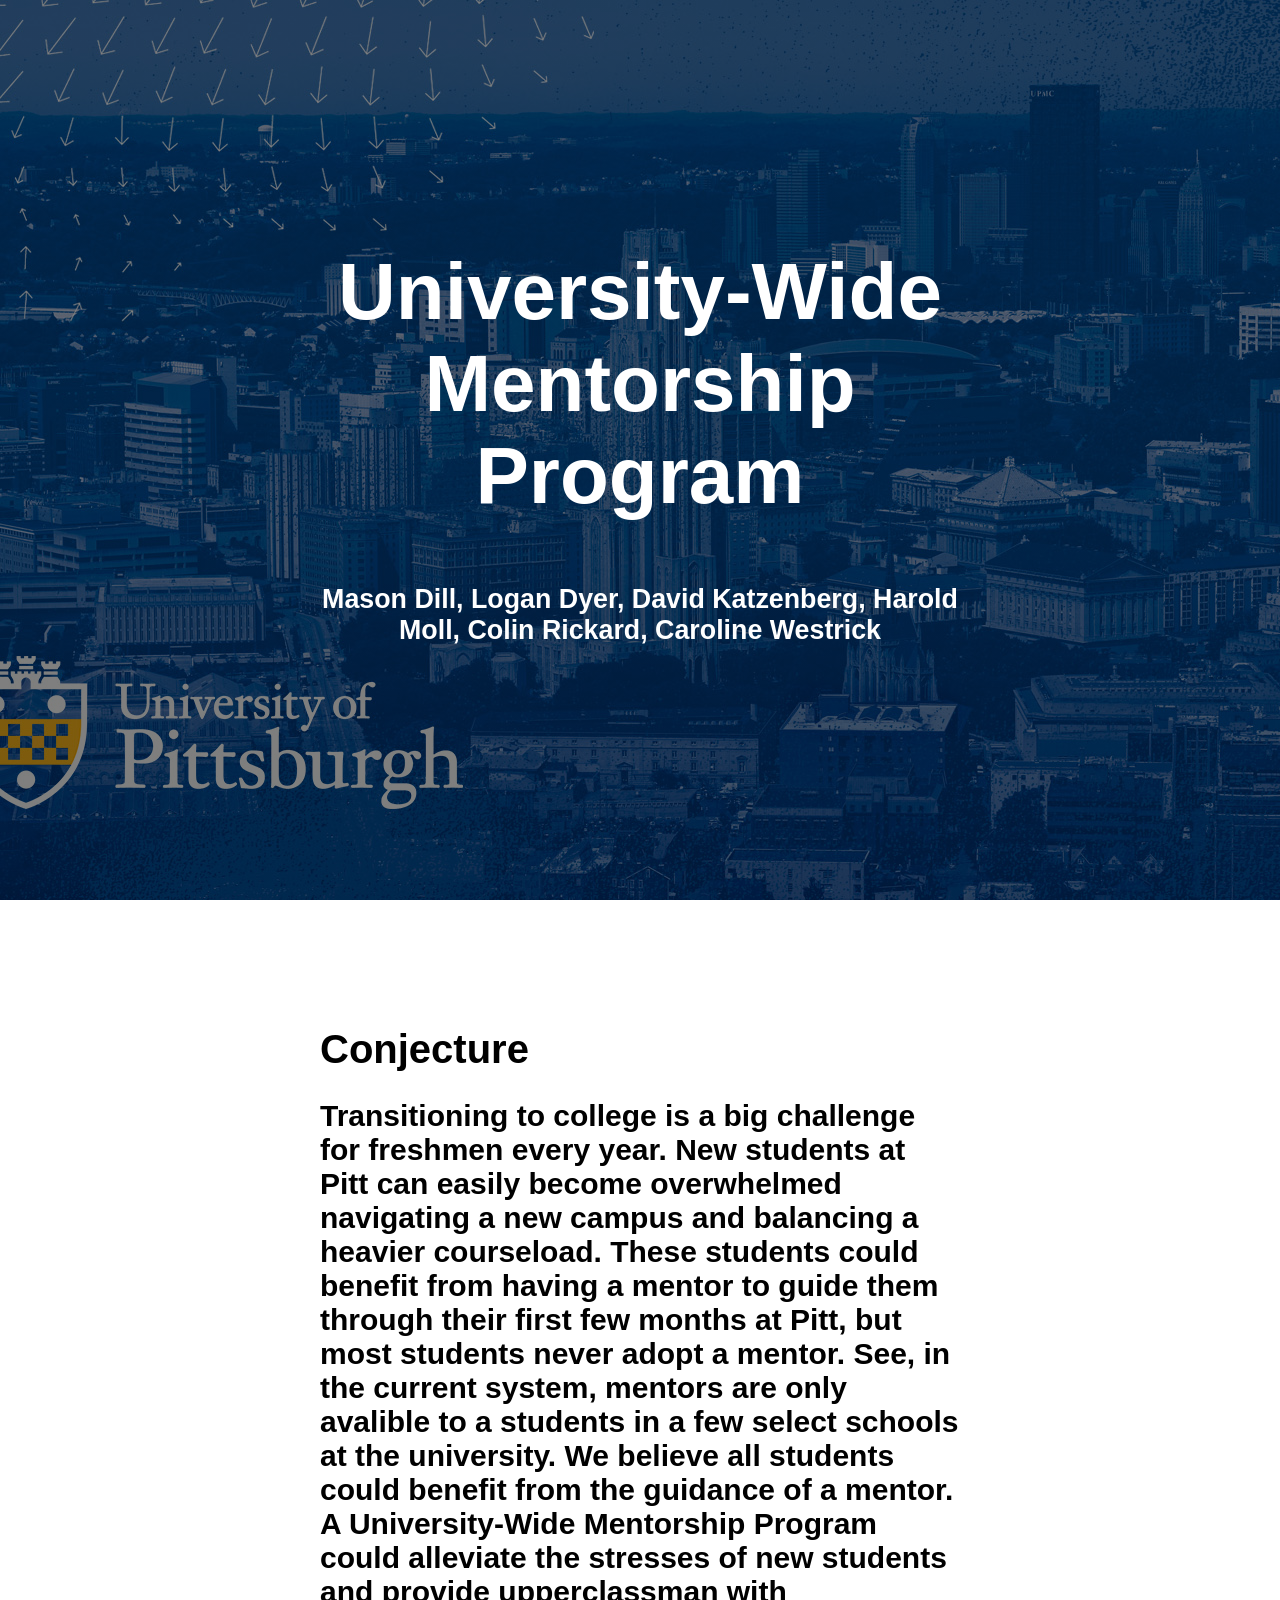
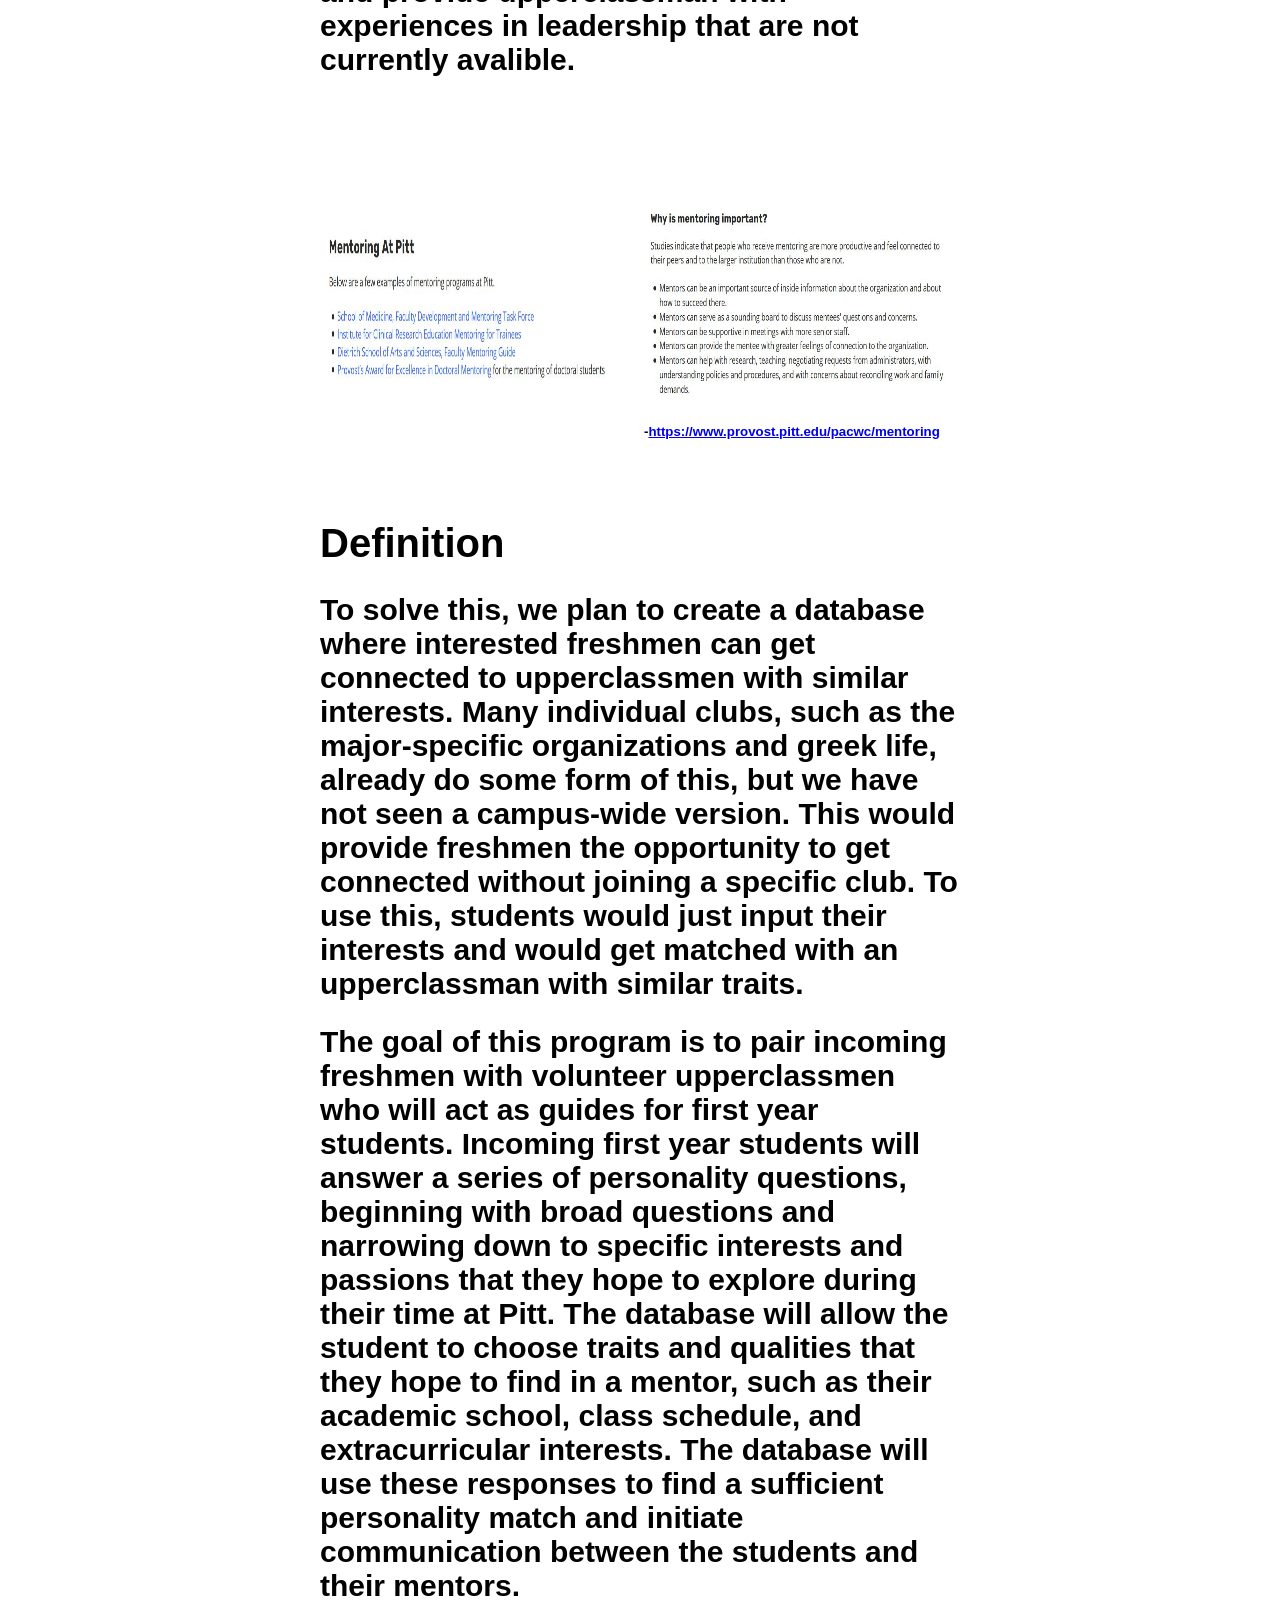
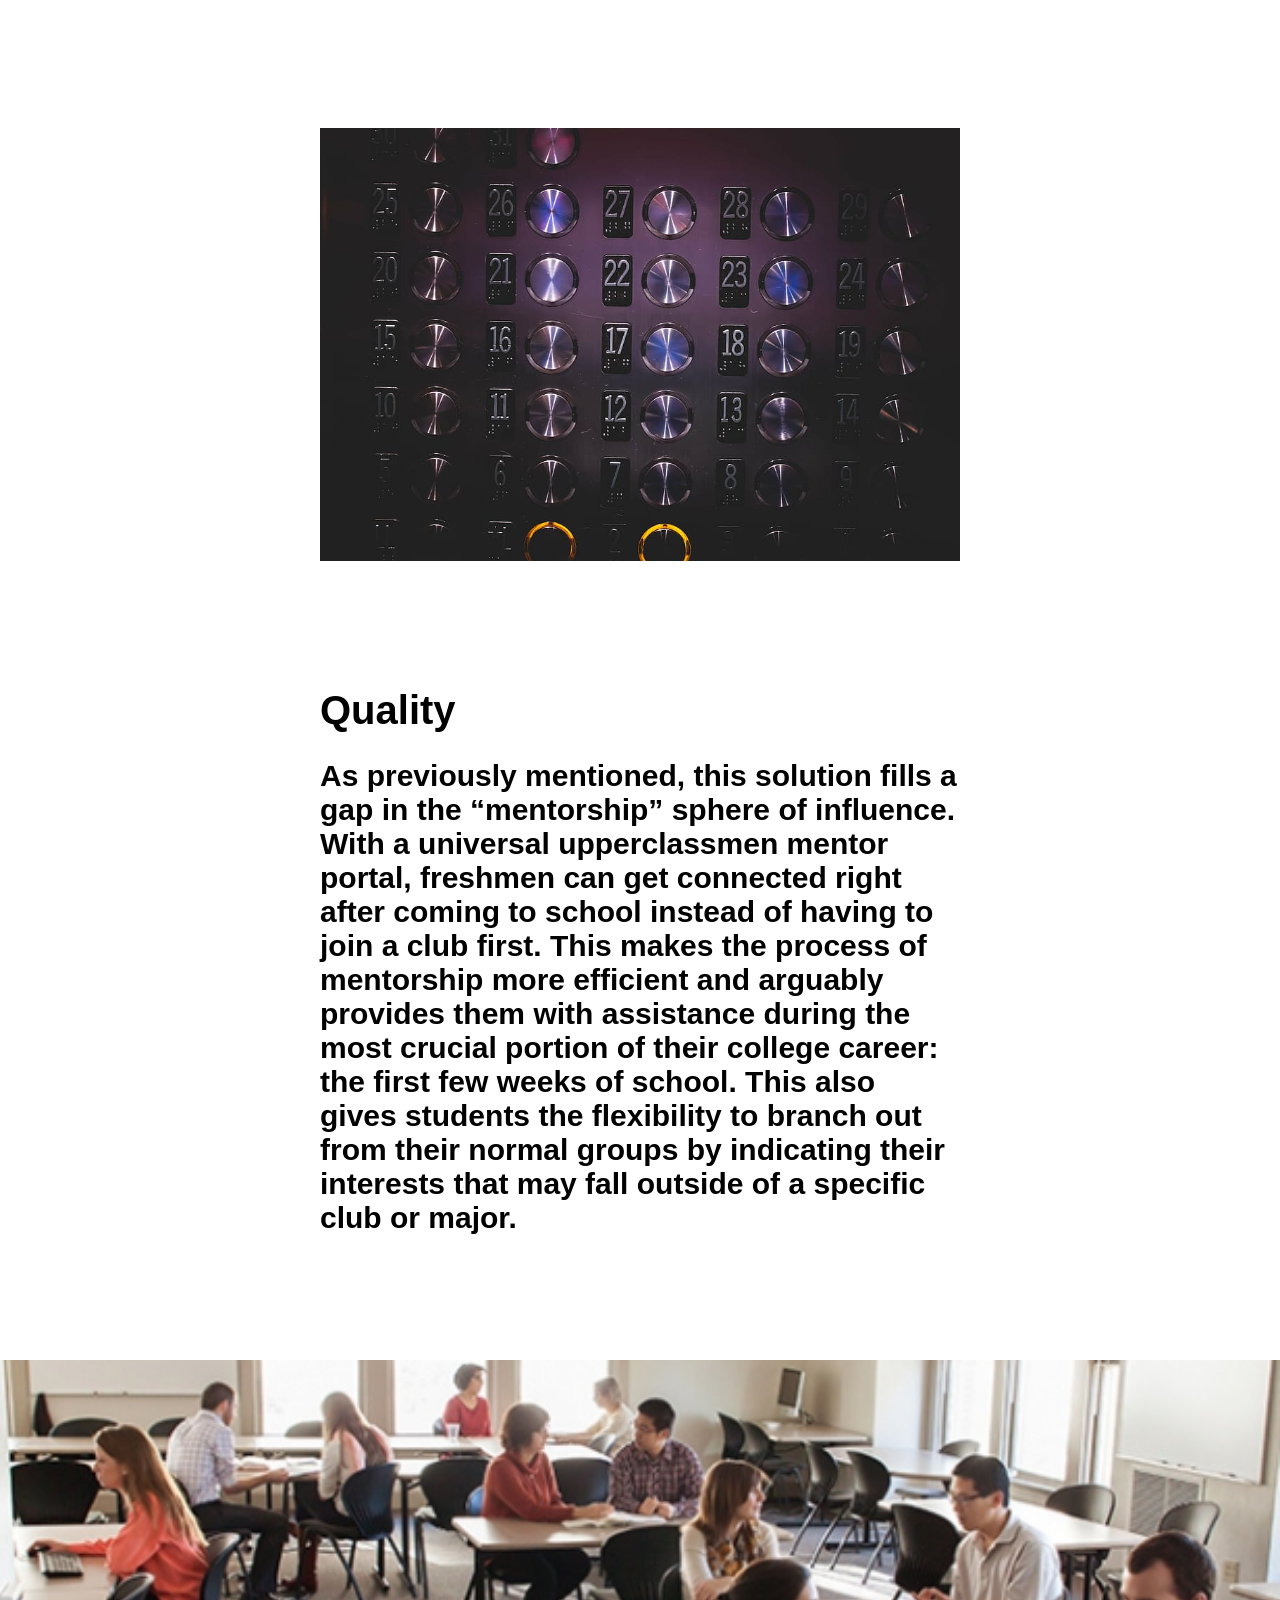
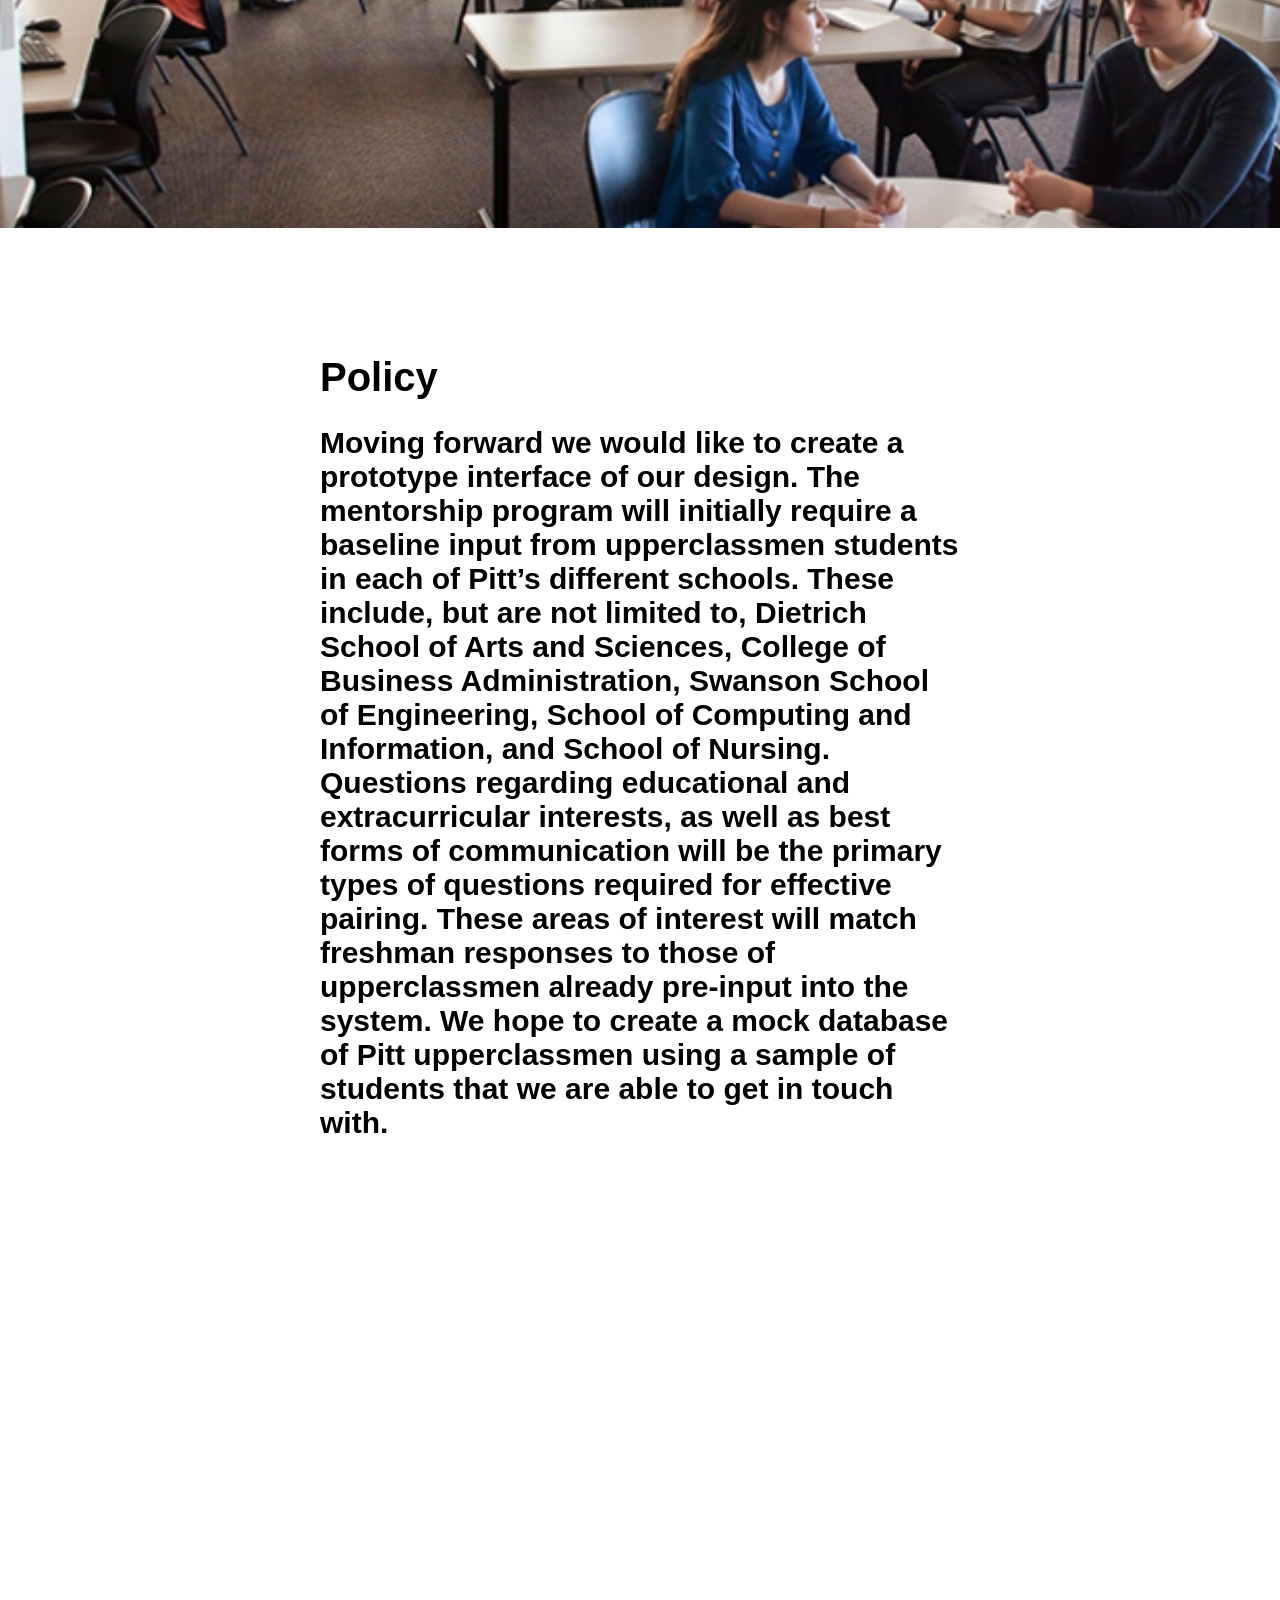
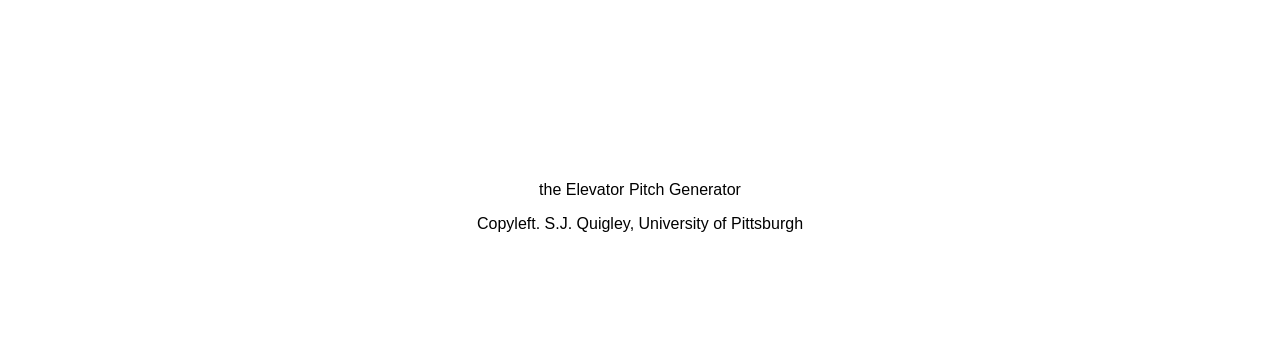
==== index.html @ 345ff59c "Update index.html" ====
<!DOCTYPE html>
<html lang="en">
<head>
    
<!--Hello digital composer! Welcome to my Elevator Pitch Generator web design tool, powered by Stasis Theory. I'm glad you found it--we're going to adapt a 2,000 year old formula to help you pitch an idea, explaining who you are and what you want, why it's important, and what it will do for your audience. I use this document in my Technical Communications classes at the University of Pittsburgh to teach my students a little bit about rhetoric, and a little bit about computer science. Just follow along and with comments like this, and you will make a really cool web documemt that helps pitch your idea and learn a little bit about coding. 

You could make web presentations the easy way by creating a pdf's or powerpoint, or you could do a little more work to better understand these digital tools that you use everyday to (re)present yourself and connect with others in virtual spaces. And this last bit is an important point! If we really want to be makers, if we really want to be creative, then we need to understand our tools and how they work. 

In this file, you will work through the four questions of stasis: conjecture, definition, quality, and policy. This method is tried and true, 100% guaranteed to help you say something meaningful about almost anything. While the Greeks originally used it to help them explore questions and issues, and to try to figure out where others might disagree on those issues, the design can easily be adapted to other ends like this one. You should even commit this exercise of stasis to memory. That way, if you are ever stuck on an elevator with someone important...you'll be ready to have something to say. That was indeed the problem for Archimedes, the engineer who built the first elevator in 236BC and afterwards found himself riding in his elevator with all kinds of powerful people, ascending and descending with nothing to say. And for almost two hundred years, the the problem continued to plague the Greeks until the rhetorician Hermagoras solved this communication problem by developing the questions of stasis. Some say it was actually Aristotle, some hundred years pre-elevator, who first theorized the questions of stasis. And much later in the Roman period, Cicero, Quintillian, and Hermogenes added their own iterations.   

I like to think about stasis theory in terms of space. Some say the goal of this exercise is stasis, or agreement with the other, but I would argue that the goal of stasis is actually movement. Yes, when we come to stasis, we stop. But we stop only long enough in time/space to assess how we got where we are and what happened before moving forward. I argue that we actually use stasis theory to ready ourselves and others to move with changed velocity (in a new direction and perhaps at a different speed.) 
    
To get started with the Elevator Pitch Generator, you will need to fork my repository from GitHub if you haven't already. If you want to easily publish it on GitHub, I'll give you more information at the end of this document. But for right now, fork, and then download the website to a zip file. Go ahead and put these files in a secure place (folder) where you will be able to find them and organize your other assests like images and pdf's, etcetera. You will also need a text editor like "brackets.io" or "notepad-plus-plus.org." Open the style.css and index.html documents in the text editor and we can get started building our stasis theory web document.
    
If you are working in groups on GitHub, one group member will need to fork the website in GitHub and then each group members should fork from this new repository.

BTW. You can leave these faded comments be, or delete them. They are but road signs, absent from the larger design-->

<!--Go ahead and change the title of this HTML document from "Elevator Pitch Generator" to whatever you want. This other stuff below the title does important work to help tell different browsers what this page should look like on different screens like cell phones or desktops-->  

<title>University Wide Mentorship Program</title>
<meta charset="UTF-8">
<meta name="viewport" content="width=device-width, initial-scale=1">
<link rel="stylesheet" type="text/css" href="style.css">
</head>


    
<body>
       
<!--Replace the project title and provide a flashy subtitle. Developers refer to this division as a "Hero Block." You don't need to do anything in this html. code, but you'll need to change the background image on the style.css page. First replace the el1.jpg with a .jpg or .png in the project folder (hint: simplify the name). Then use your text editor to open your style.css sheet, find the hero image, and replace el1.jpg with the name of your new image-->

<div class="hero-image">
  <div class="hero-text">
      <h1>University-Wide Mentorship Program</h1>
      <h6>Mason Dill, Logan Dyer, David Katzenberg, Harold Moll, Colin Rickard, Caroline Westrick</h6>
  </div>
</div>

<!--in this next section you need to answer the first question of stasis, that of conjecture. What is the problem? Can it be solved?--> 

    
<div class="par-centertext">
  <h1>Conjecture</h1>
    <h2>Transitioning to college is a big challenge for freshmen every year. New students at Pitt can easily become overwhelmed navigating a new campus and balancing a heavier courseload. These students could benefit from having a mentor to guide them through their first few months at Pitt, but most students never adopt a mentor. See, in the current system, mentors are only avalible to a students in a few select schools at the university. We believe all students could benefit from the guidance of a mentor. A University-Wide Mentorship Program could alleviate the stresses of new students and provide upperclassman with experiences in leadership that are not currently avalible.</h2>
    </div>
    
<!--Add more photos to your project folder for a photo grid, making sure the files end in .jpg or .png and replace/add to the names on the grid below on this html file. You can add more images if you wish, or subtract...see what happens--you have to be playful to find out how things work.-->
    <div class="row"> 
  <div class="column">
    <img src="grid1.jpg" alt= "descibe image here for accessibility issues"style="width:100%;height:100%;">
    </div>
<div class="column">
    <img src="grid2.JPG" alt= "descibe image here for accessibility issues"style="width:100%;height:100%;">
    <h5>-<a href="https://www.provost.pitt.edu/pacwc/mentoring">https://www.provost.pitt.edu/pacwc/mentoring</a></h5>
  </div>
        </div>
        
<!--You can't break this thing! Right? Control Z. Comtrol Z. Control Z...-->

<div class="par-centertext">
  <h1>Definition</h1>

    <h2>To solve this, we plan to create a database where interested freshmen can get connected to upperclassmen with similar interests. Many individual clubs, such as the major-specific organizations and greek life, already do some form of this, but we have not seen a campus-wide version. This would provide freshmen the opportunity to get connected without joining a specific club. To use this, students would just input their interests and would get matched with an upperclassman with similar traits.</h2>

	<h2>The goal of this program is to pair incoming freshmen with volunteer upperclassmen who will act as guides for first year students. Incoming first year students will answer a series of personality questions, beginning with broad questions and narrowing down to specific interests and passions that they hope to explore during their time at Pitt. The database will allow the student to choose traits and qualities that they hope to find in a mentor, such as their academic school, class schedule, and extracurricular interests. The database will use these responses to find a sufficient personality match and initiate communication between the students and their mentors. </h2>
</div>
    
    <div>
    <!--Replace the image here. You can also control image width and height %.-->
 <img src="el2.jpg" alt="descibe image here for accessibility issues" class="center-small-image" style="width:50%;height:50%;">
    </div>
    
    

<div class="par-centertext">
  <h1>Quality</h1>
     <h2>As previously mentioned, this solution fills a gap in the “mentorship” sphere of influence. With a universal upperclassmen mentor portal, freshmen can get connected right after coming to school instead of having to join a club first. This makes the process of mentorship more efficient and arguably provides them with assistance during the most crucial portion of their college career: the first few weeks of school. This also gives students the flexibility to branch out from their normal groups by indicating their interests that may fall outside of a specific club or major.
</h2>
    </div>
   
    
    <div>
 <img src="PeerTutoring.jpg" alt="descibe image here for accessibility issues" class="center-large-image" alt="my feet in water" style="width:100%;height:100%;">
    </div>
    
<div class="par-centertext">
  <h1>Policy</h1>
    
    <h2>Moving forward we would like to create a prototype interface of our design. The mentorship program will initially require a baseline input from upperclassmen students in each of Pitt’s different schools. These include, but are not limited to, Dietrich School of Arts and Sciences, College of Business Administration, Swanson School of Engineering, School of Computing and Information, and School of Nursing. Questions regarding educational and extracurricular interests, as well as best forms of communication will be the primary types of questions required for effective pairing. These areas of interest will match freshman responses to those of upperclassmen already pre-input into the system. We hope to create a mock database of Pitt upperclassmen using a sample of students that we are able to get in touch with.
</h2>
    </div>
  
    
    
    <div class="parallax-1"></div>
    
    
    
<div class="centertext">
    
<p>the Elevator Pitch Generator</p>
    
    <p>Copyleft. S.J. Quigley, University of Pittsburgh</p>
    
   </div>

<br>
<br>
    
    
<br>
<br>
    
    
<br>
<br>
    
    
  </body>
     </html>

<!--For more on using stasis theory in to assess problem and issues, see: https://owl.purdue.edu/owl/general_writing/the_writing_process/stasis_theory/index.html-->

<!--Copyleft. S.J. Quigley, University of Pittsburgh-->

<!--Looking to add componets. You have come to the right place. See below.>

***Add an image. 
To add an image, all you need to do is add the HTML, the CSS style has aleady been set. Just drop the following code between other <div></div> elements...and you will need to replace the stinky feet.jpg. 

***Small image: 

<div>
<img src="feet.jpg" alt="Paris" class="center-small-image" alt="my feet in water" style="width:50%;height:50%;">
</div>

***Large image:   

<div>
<img src="feet.jpg" alt="Paris" class="center-large-image" alt="my feet in water" style="width:100%;height:100%;">
</div>

***Add a photo grid:

    <div class="row"> 
  <div class="column">
    <img src="pgrid1.jpg" alt= decribe the image HERE for accessibility purposes>
    <img src="pgrid2.jpg" alt= decribe the image HERE for accessibility purposes>
        </div>
<div class="column">
    <img src="pgrid3.jpg" alt= decribe the image HERE for accessibility purposes>
    <img src="pgrid4.jpg" alt= decribe the image HERE for accessibility purposes>
        </div>
<div class="column">    
    <img src="pgrid5.jpg" alt= decribe the image HERE for accessibility purposes>
    <img src="pgrid6.jpg" alt= decribe the image HERE for accessibility purposes >
    
  </div>
        </div>

-->
<!--Looking to publish this online? Here is what you need to do.

Go back to your forked repository in GitHub. If you don't have a repositiry, create a new one. Click upload, and select/drag and drop all of you files...all of them, index.html. style.html, readme, and your images. Click commit. This will replace/add all essential files to make your Elevator Pitch. If you want to delete any of my images, be my guest. Great, now your Elevator Pitch is where it needs to be. Now go to settings and click it, scroll down to "GitHub Pages." Here you will change "source" from "none" to "master branch." This will publish your Electrate Fuego onbline. Refresh the page, scroll back down to "GitHub Pages, and copy your webpage link. It's time to make your pitch!-->
---- style.css ----
body, html {
  height: 100%;
  margin: 0;
  font-family: Arial, Helvetica, sans-serif;
}

.hero-image {
  /* This is your opening image. You will need to change el1.jpg to something of your choice*/
  
background-image: linear-gradient(rgba(0, 0, 0, 0.5), rgba(0, 0, 0, 0.5)), url("Pitt_logo_.jpg");
  height: 100%;
  background-attachment: fixed;
  background-position: center;
  background-repeat: no-repeat;
  background-size: cover;
  position: relative;      
}

/* Place text in the middle of the image */

.hero-text {
  text-align: center;
  position: absolute;
  top: 50%;
  left: 50%;
  transform: translate(-50%, -50%);
  color: white;
  font-size: 250%;
}

/* This is what controls that cool parallax scrolling effect. Change the image "el4.jpg" below to your image.*/
/*You can always add more parlax assets on your web document, just follow the directions at the bottom of the index.html.*/
.parallax-1 { 
  background-image: url("victory_lights.jpg");

  /* Set a specific height */
  height: 500px; 

  /* control the parallax scrolling effect */
  background-attachment: fixed;
  background-position: center;
  background-repeat: no-repeat;
  background-size: cover;
}


/* This section of css. helps organize images to position and center the image to scale nicely on all screens */

.center-small-image {
  display: block;
  margin-left: auto;
  margin-right: auto;
  width: 50%;
}
    
.center-large-image {
  display: block;
  margin-left: auto;
  margin-right: auto;
  width: 100%;
}


/*this css. element centers elements*/

.centertext {
  text-align: center;
    
}

/* This css. section controls the paragraph chunks*/

.par-centertext {
  margin: auto;
  width: 50%;
  padding: 100px;
    font-size: 125%; 

}


/*The following .css is responsible for your photo grid .row, .column, .column img and @ media all work together to create your responsive image displays. Change the images on index.html. Remember, the images need to be in your project file folder */

.row {
  display: flex;
  flex-wrap: wrap;
  padding: 0 4px;
  justify-content: center;
}

/* Create 3 equal columns that sit next to each other */
.column {
  flex: 25%;
  max-width: 25%;
  padding: 0 4px;
}

.column img {
  margin-top: 8px;
  vertical-align: middle;
  width: 100%;
}

/* Responsive layout - makes a one column-layout instead of two or three columns */
@media screen and (max-width: 800px) {
  .column {
    flex: 50%;
    max-width: 50%;
}
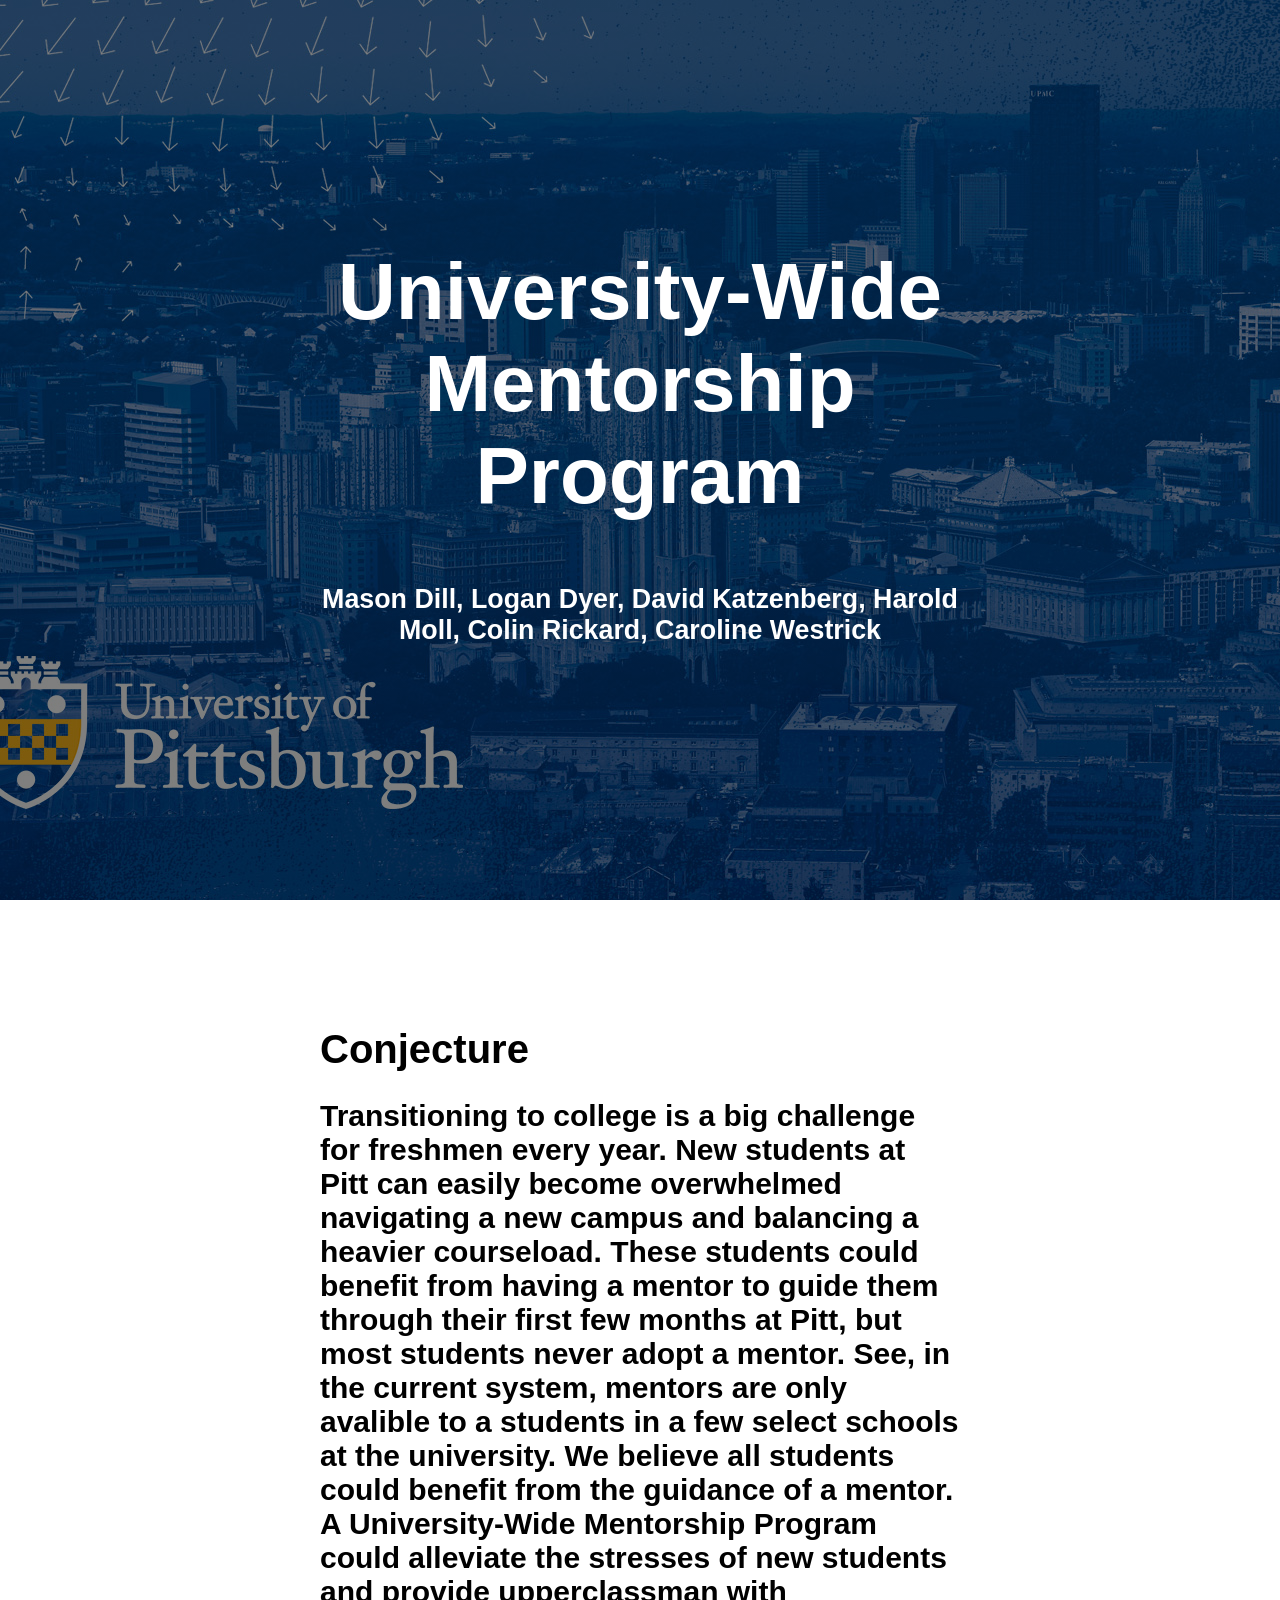
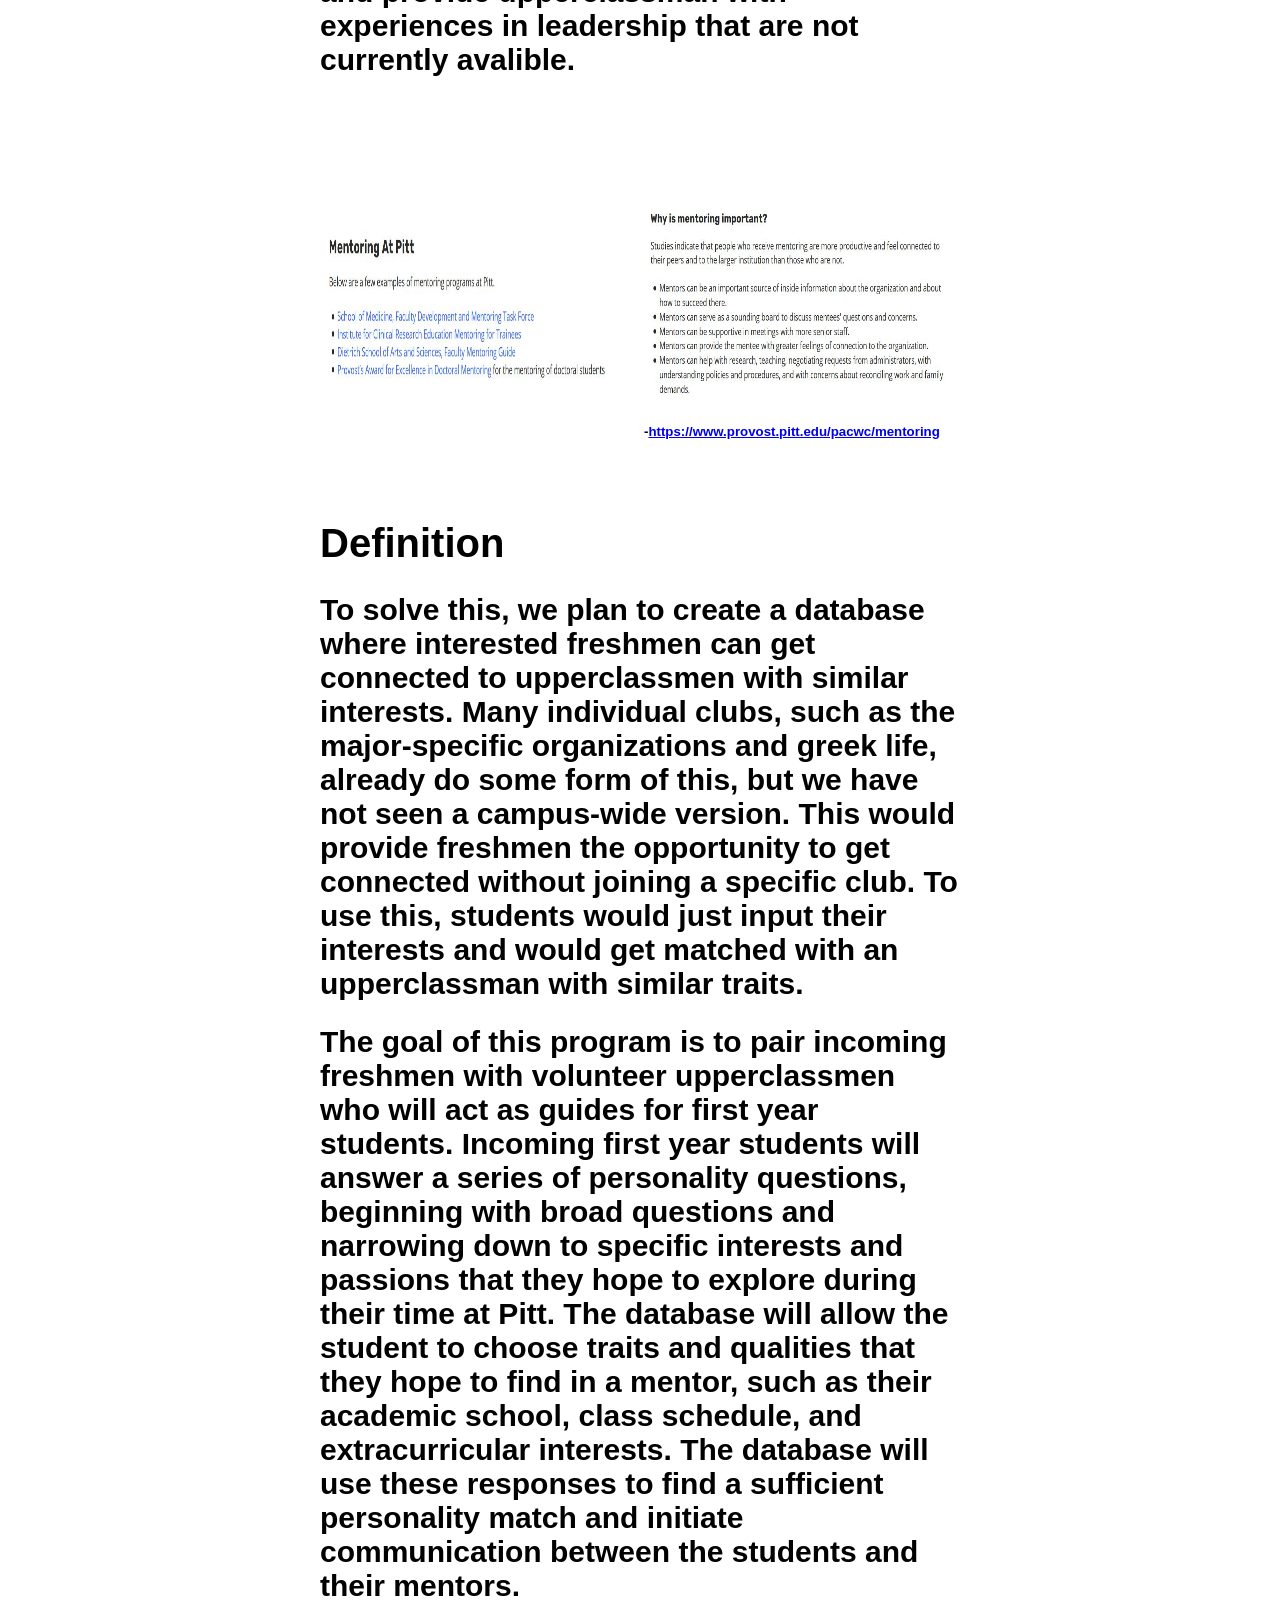
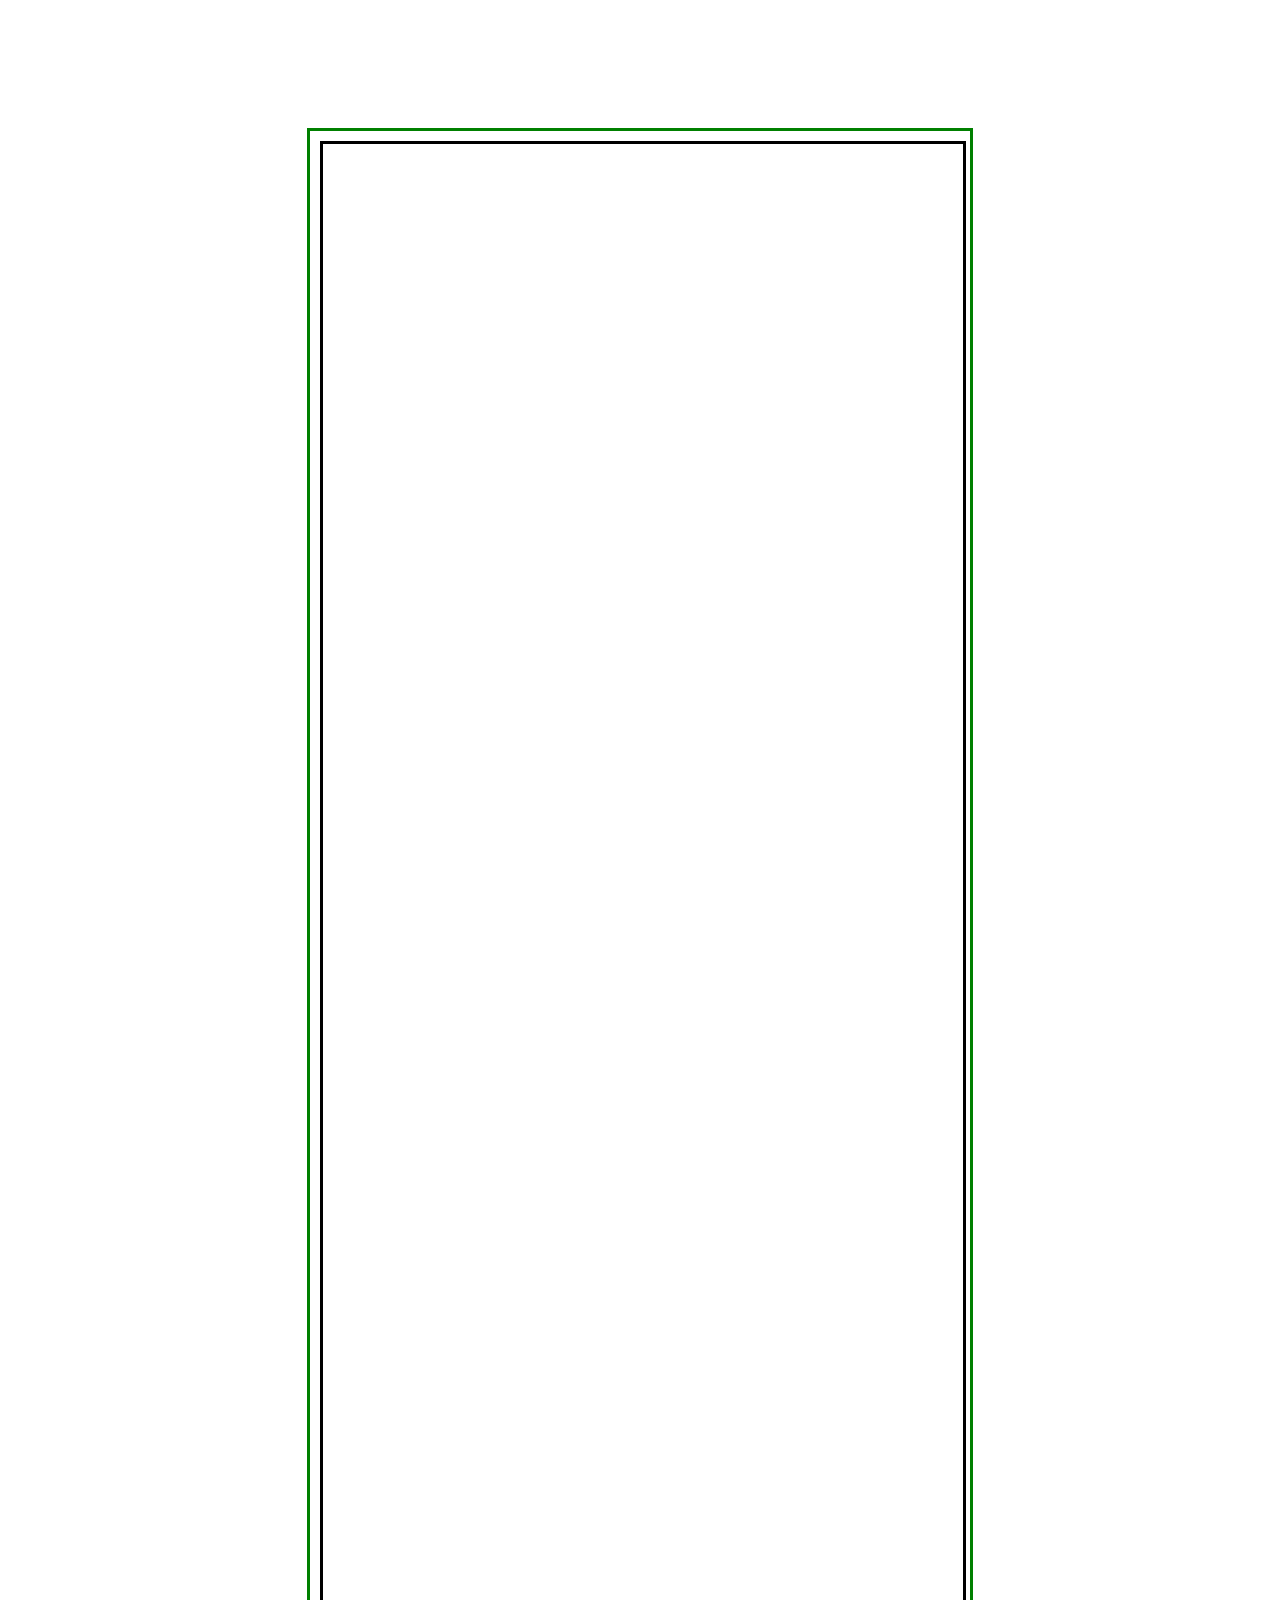
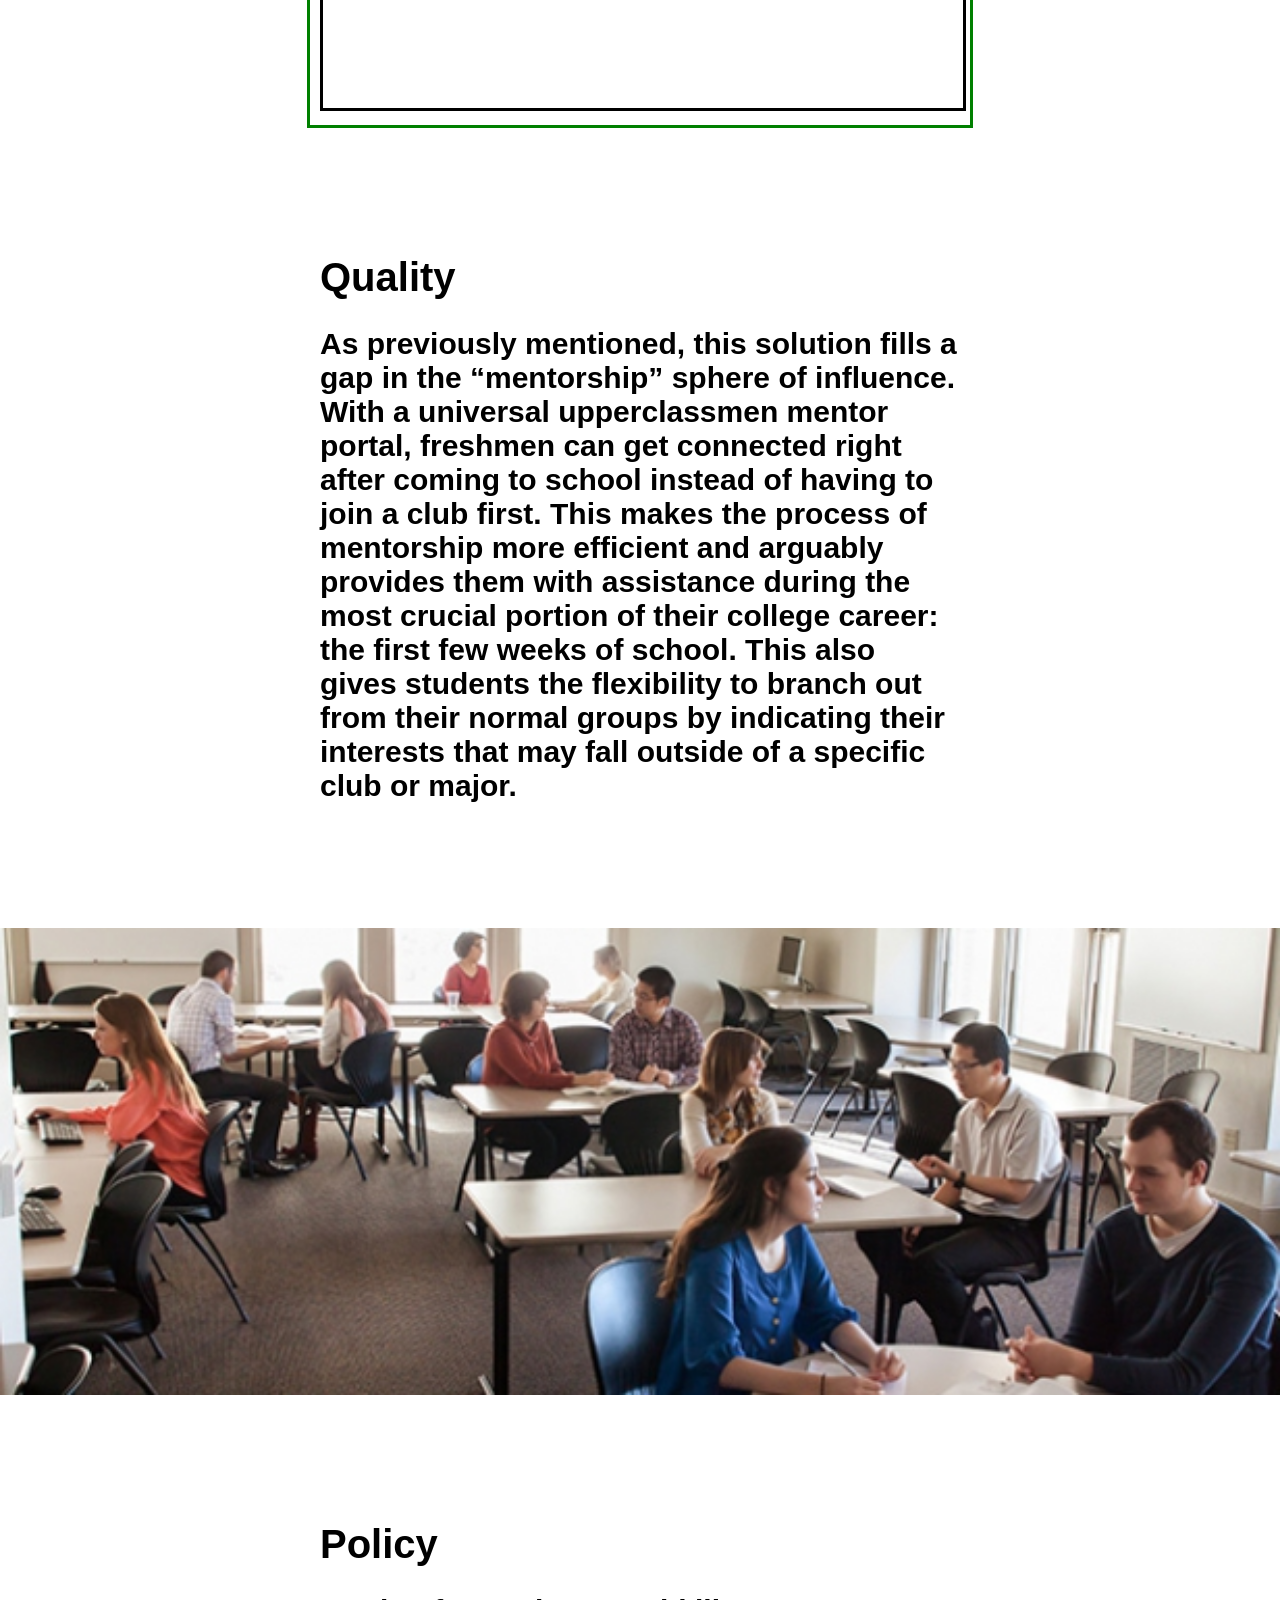
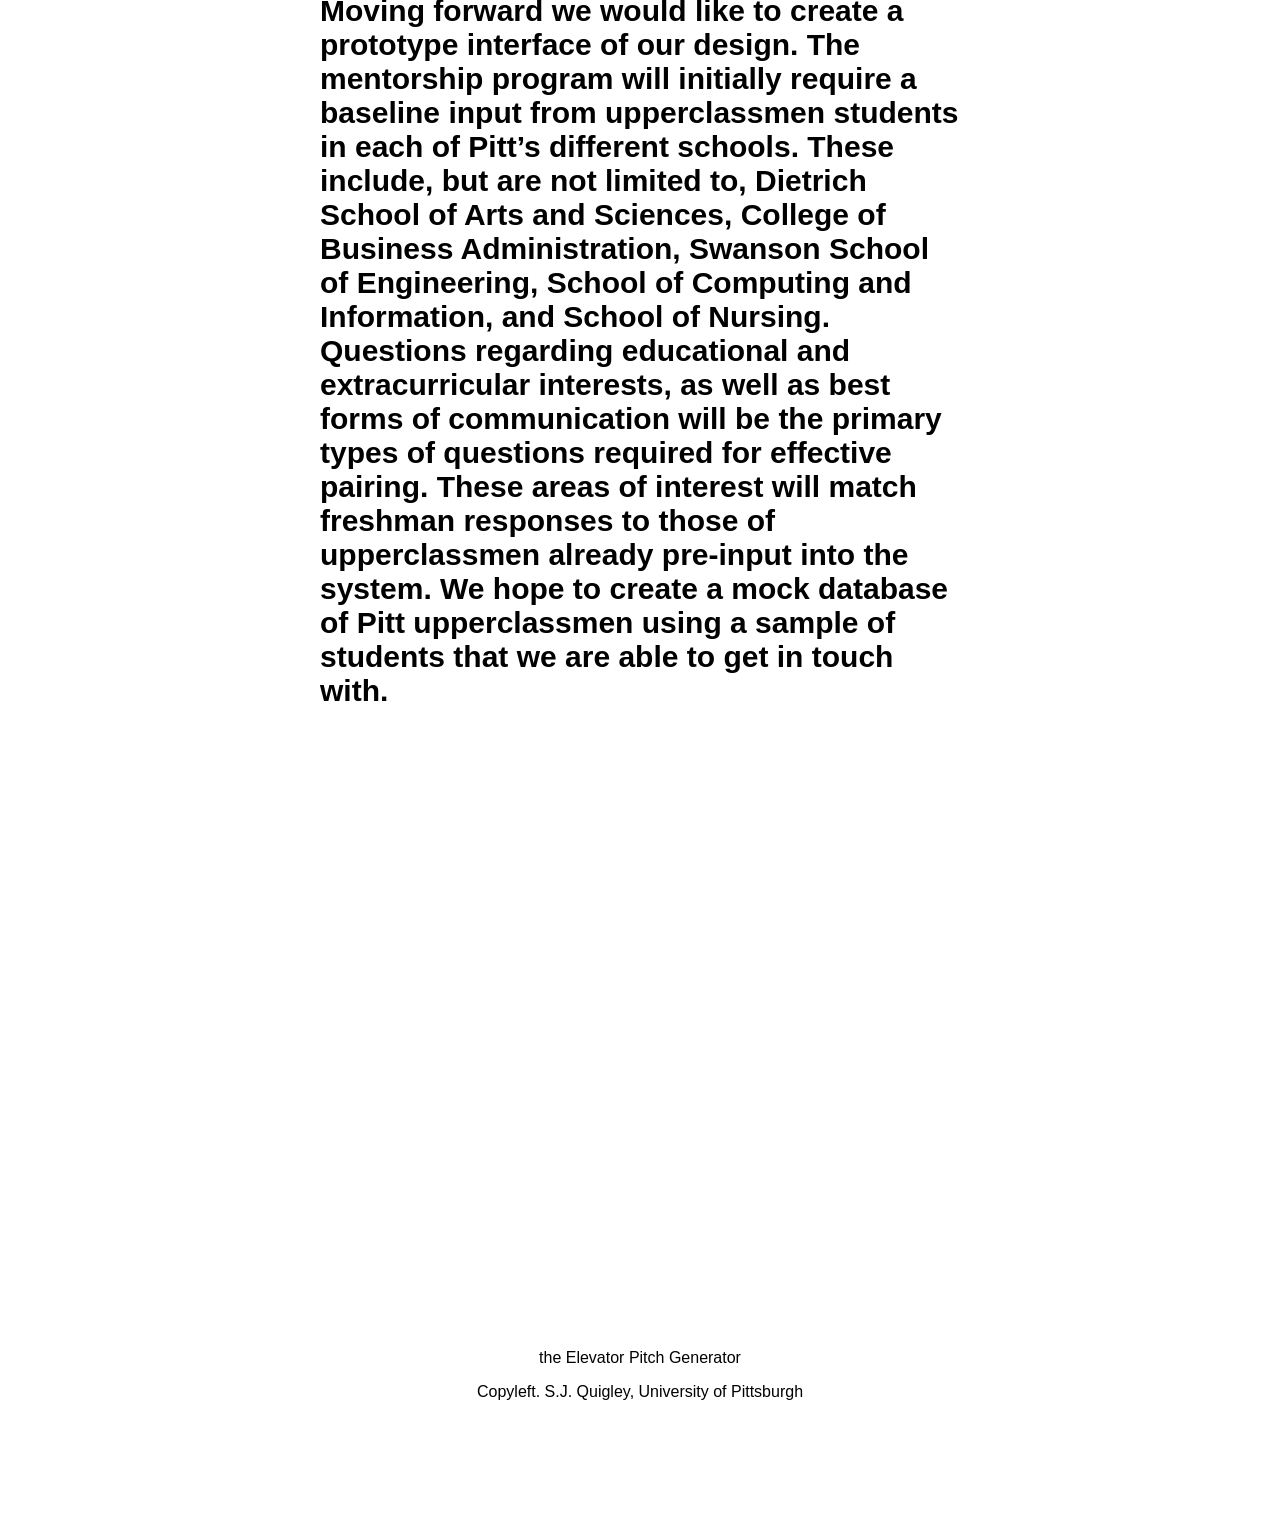
==== commit ce74781d: "Form Added" ====
--- a/index.html
+++ b/index.html
@@ -65,12 +65,10 @@
 
 	<h2>The goal of this program is to pair incoming freshmen with volunteer upperclassmen who will act as guides for first year students. Incoming first year students will answer a series of personality questions, beginning with broad questions and narrowing down to specific interests and passions that they hope to explore during their time at Pitt. The database will allow the student to choose traits and qualities that they hope to find in a mentor, such as their academic school, class schedule, and extracurricular interests. The database will use these responses to find a sufficient personality match and initiate communication between the students and their mentors. </h2>
 </div>
-    
-    <div>
-    <!--Replace the image here. You can also control image width and height %.-->
- <img src="el2.jpg" alt="descibe image here for accessibility issues" class="center-small-image" style="width:50%;height:50%;">
-    </div>
-    
+
+<div class="form" align="center">
+<iframe title="Embedded Wufoo Form" id="wufooFormzpblrg21vrplcb" class="wufoo-form-container" allowtransparency="true" scrolling="no" style="width:100%;border:solid" src="https://pitt.wufoo.com/embed/zpblrg21vrplcb/def/embedKey=zpblrg21vrplcb86676&amp;entsource=&amp;referrer=http%3Awuslashwuslashwww.rise.pitt.eduwuslashcoachingmentoringwuslashmentoring" height="1564" frameborder="1"><a href="https://pitt.wufoo.com/forms/zpblrg21vrplcb/" title="html form">Example Form</a></iframe>
+</div>
     
 
 <div class="par-centertext">
--- a/style.css
+++ b/style.css
@@ -26,6 +26,13 @@
   transform: translate(-50%, -50%);
   color: white;
   font-size: 250%;
+}
+
+.form {
+  margin: auto;
+  width: 50%;
+  border: 3px solid green;
+  padding: 10px;
 }
 
 /* This is what controls that cool parallax scrolling effect. Change the image "el4.jpg" below to your image.*/
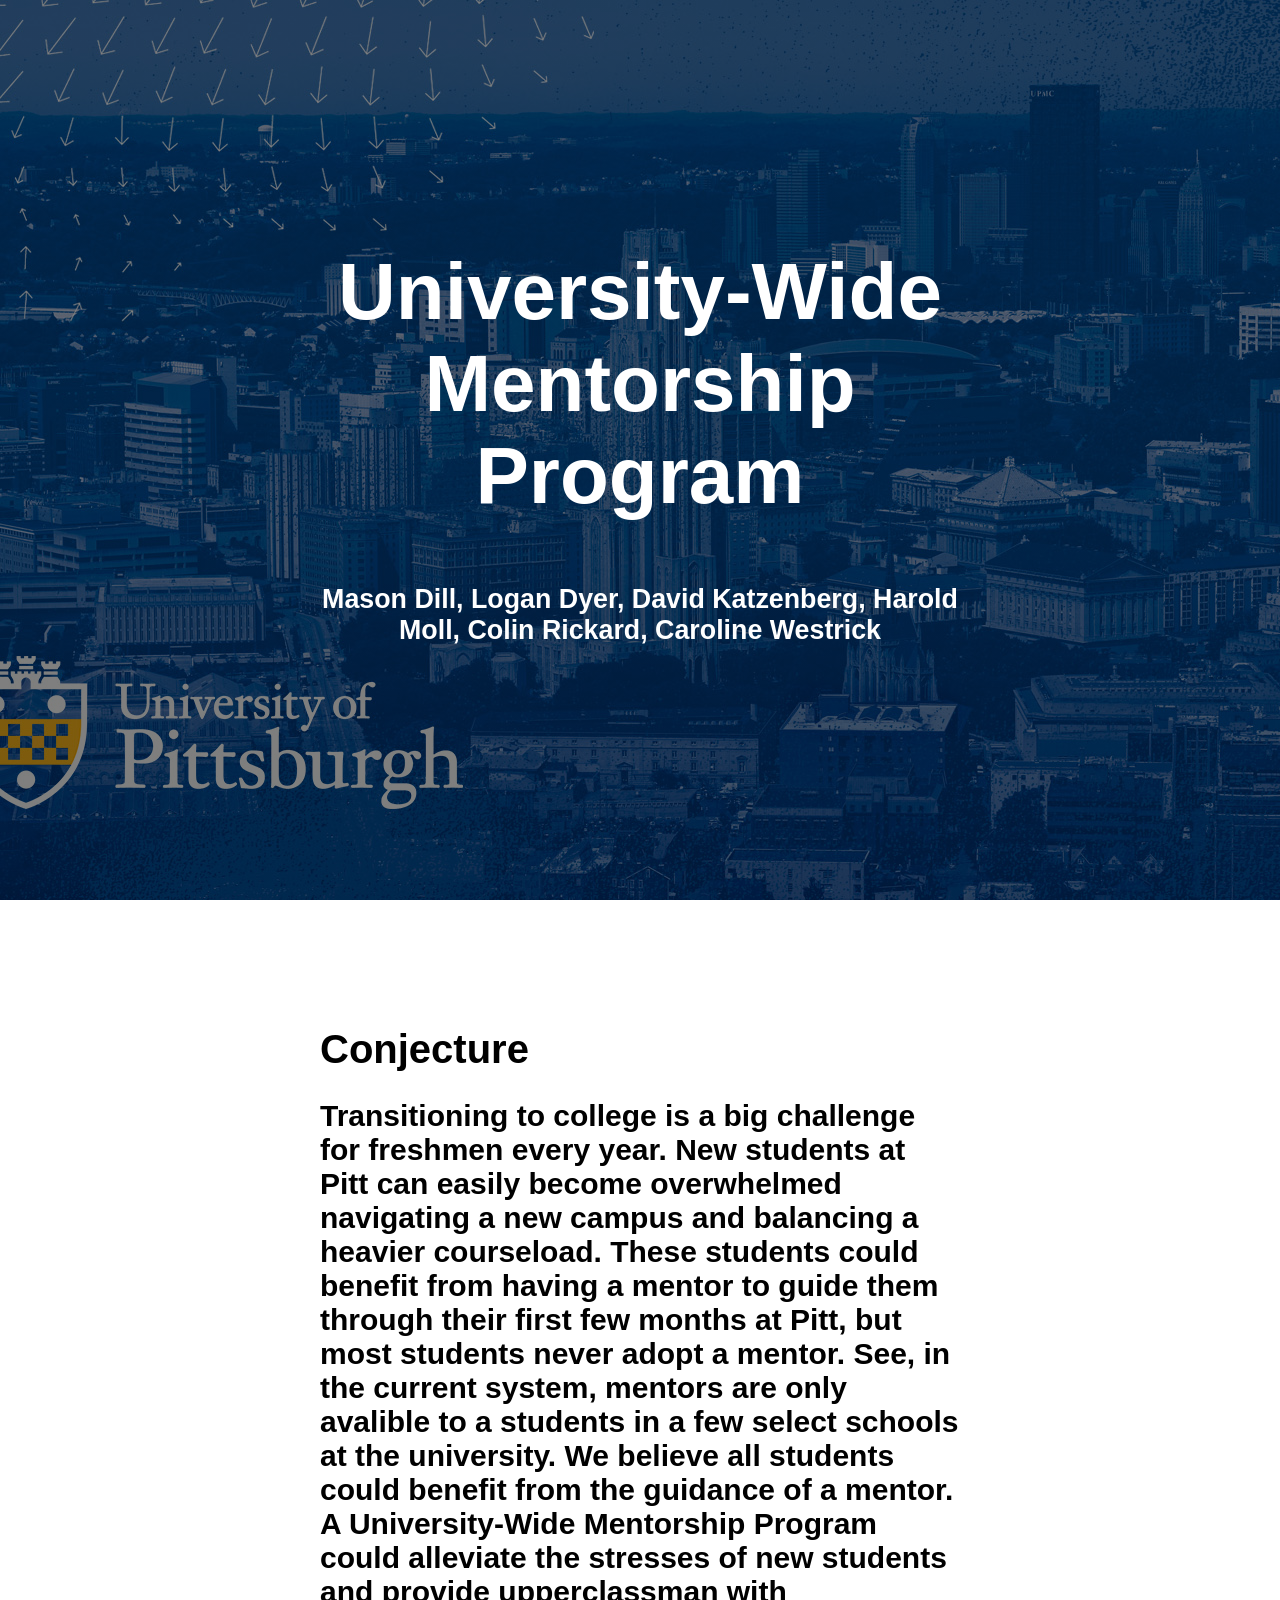
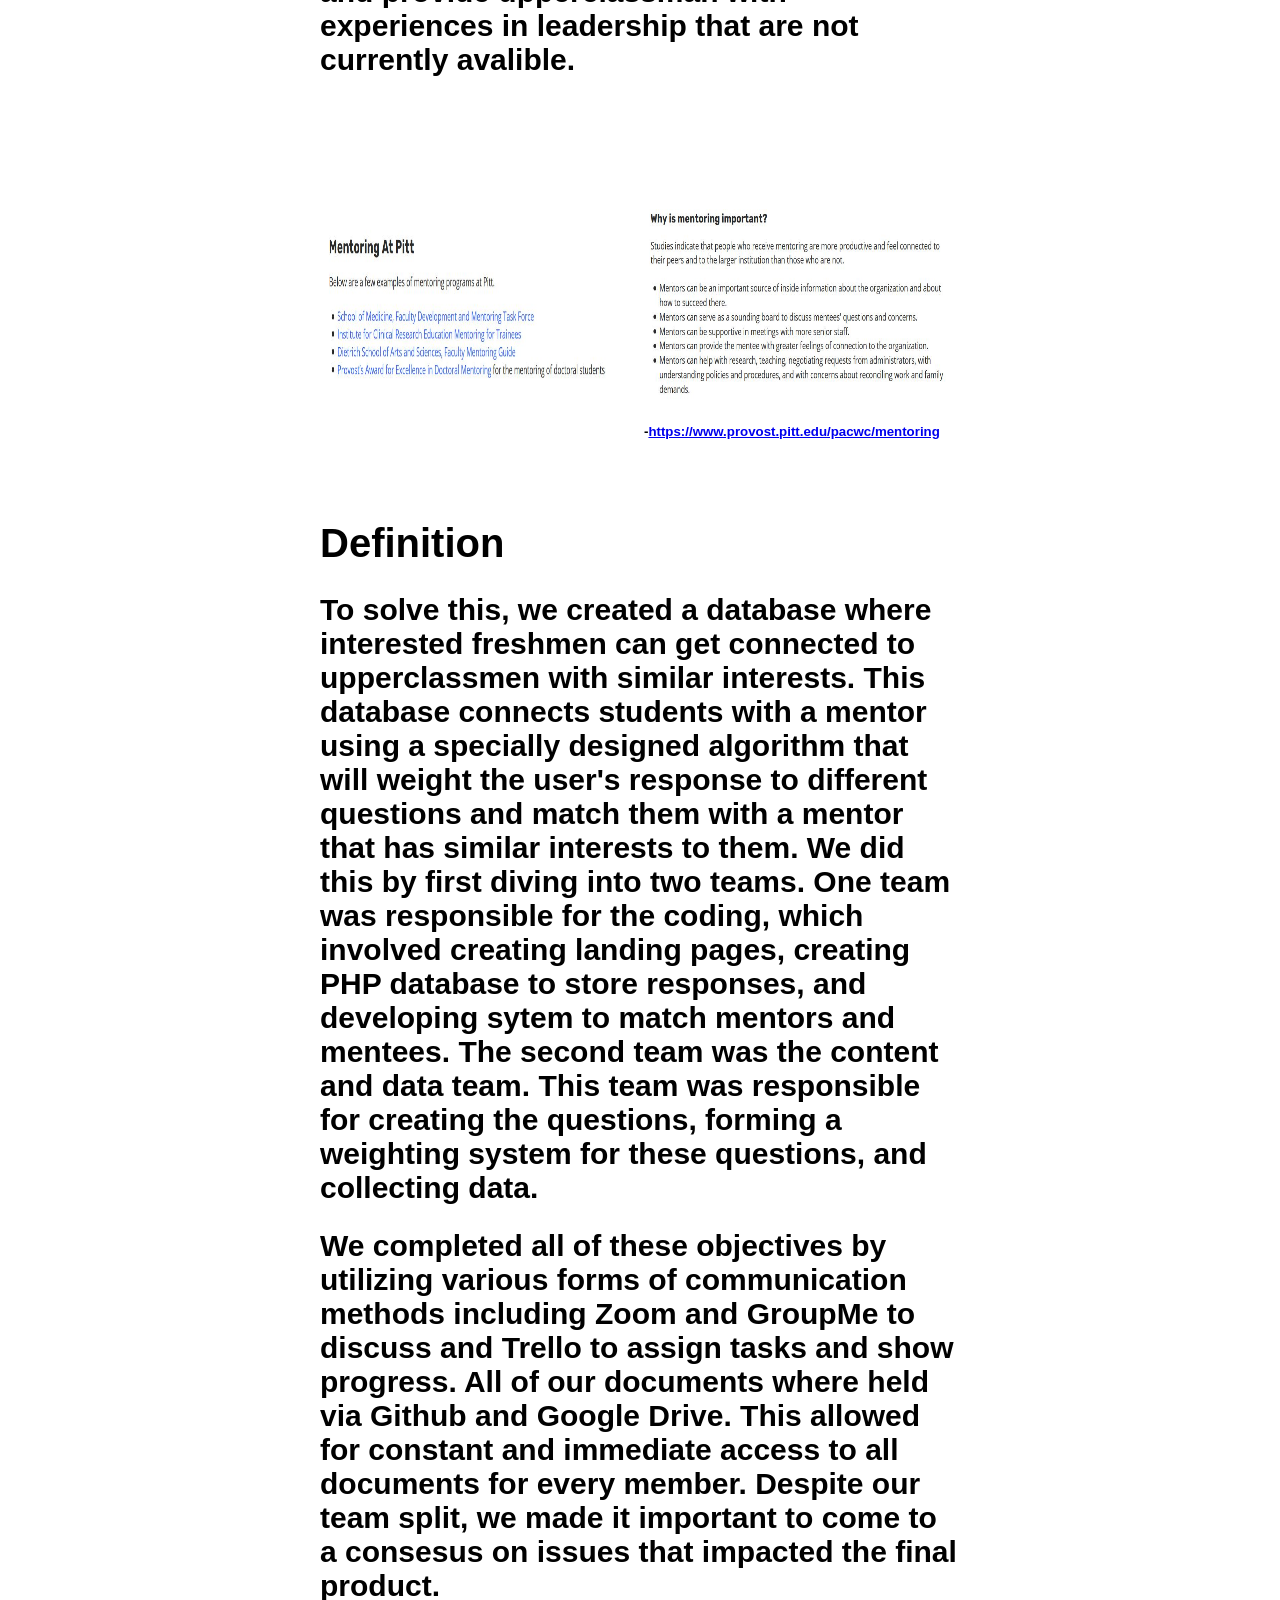
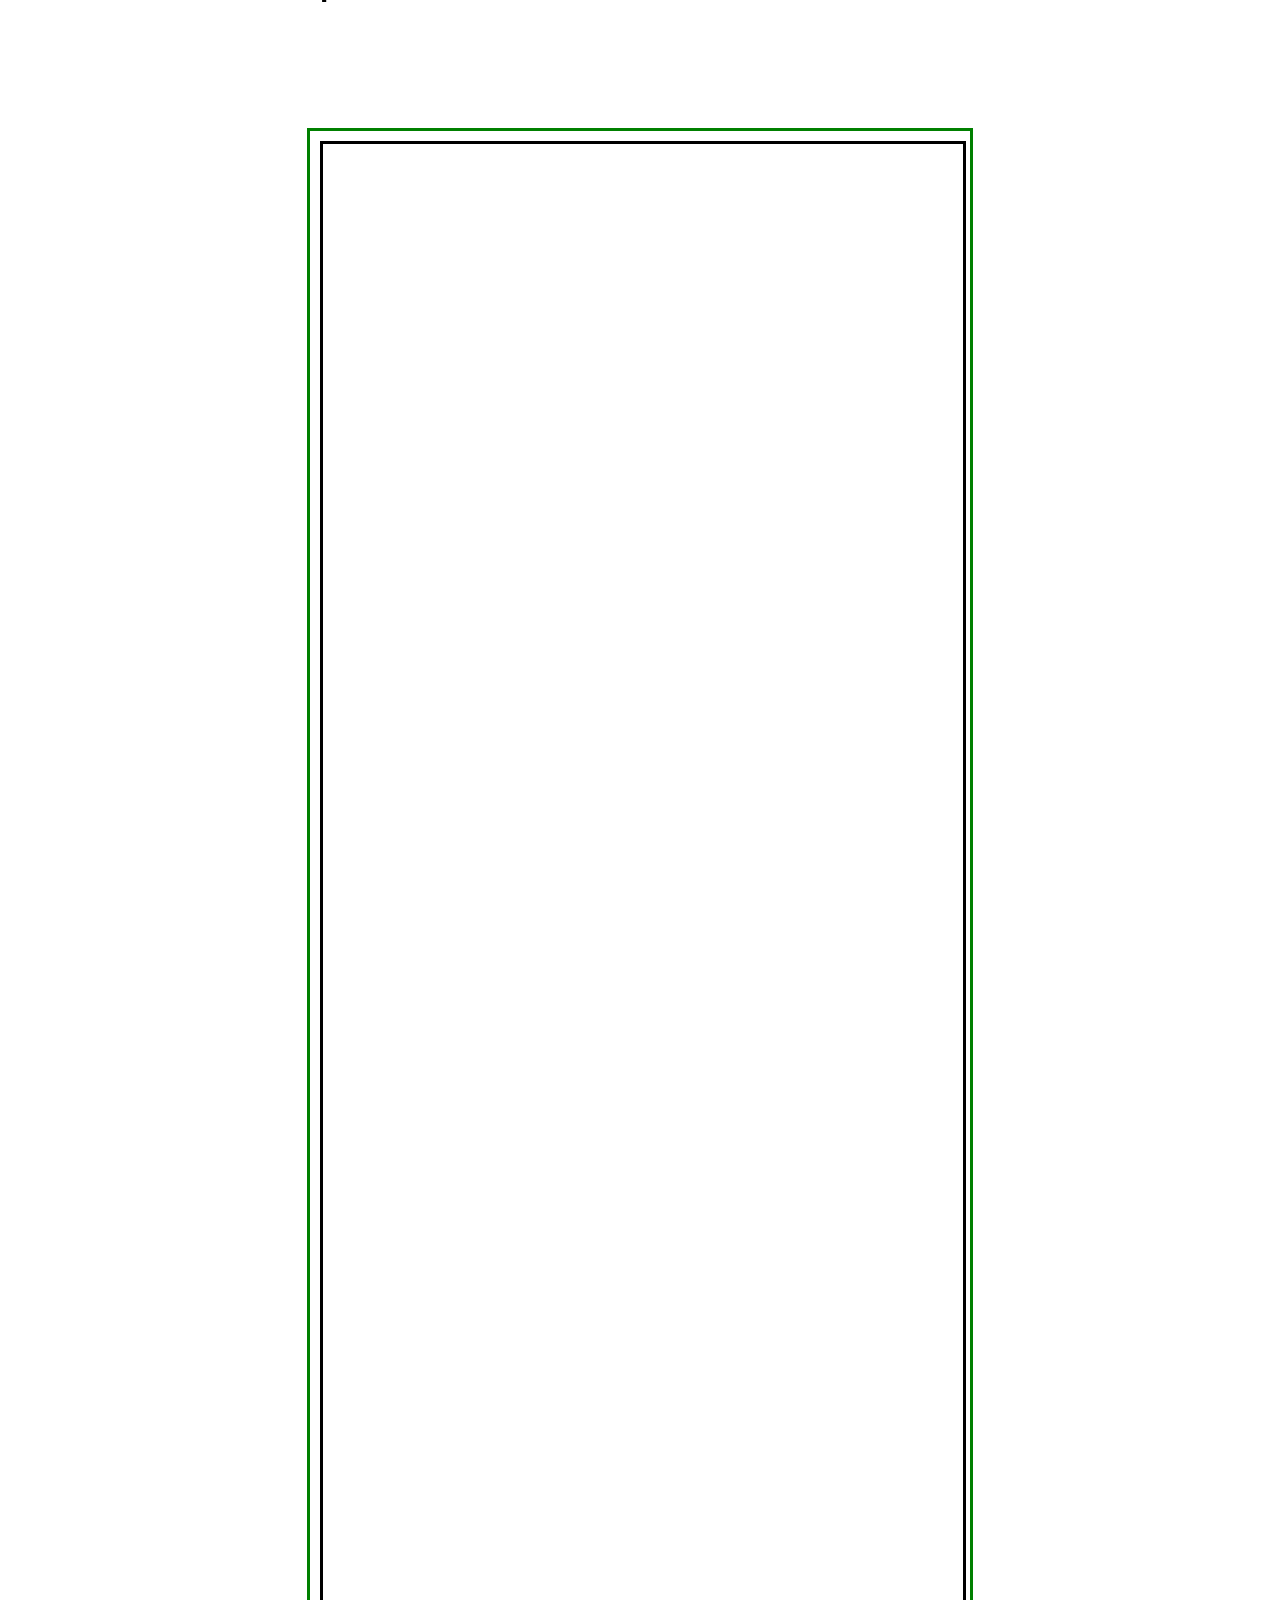
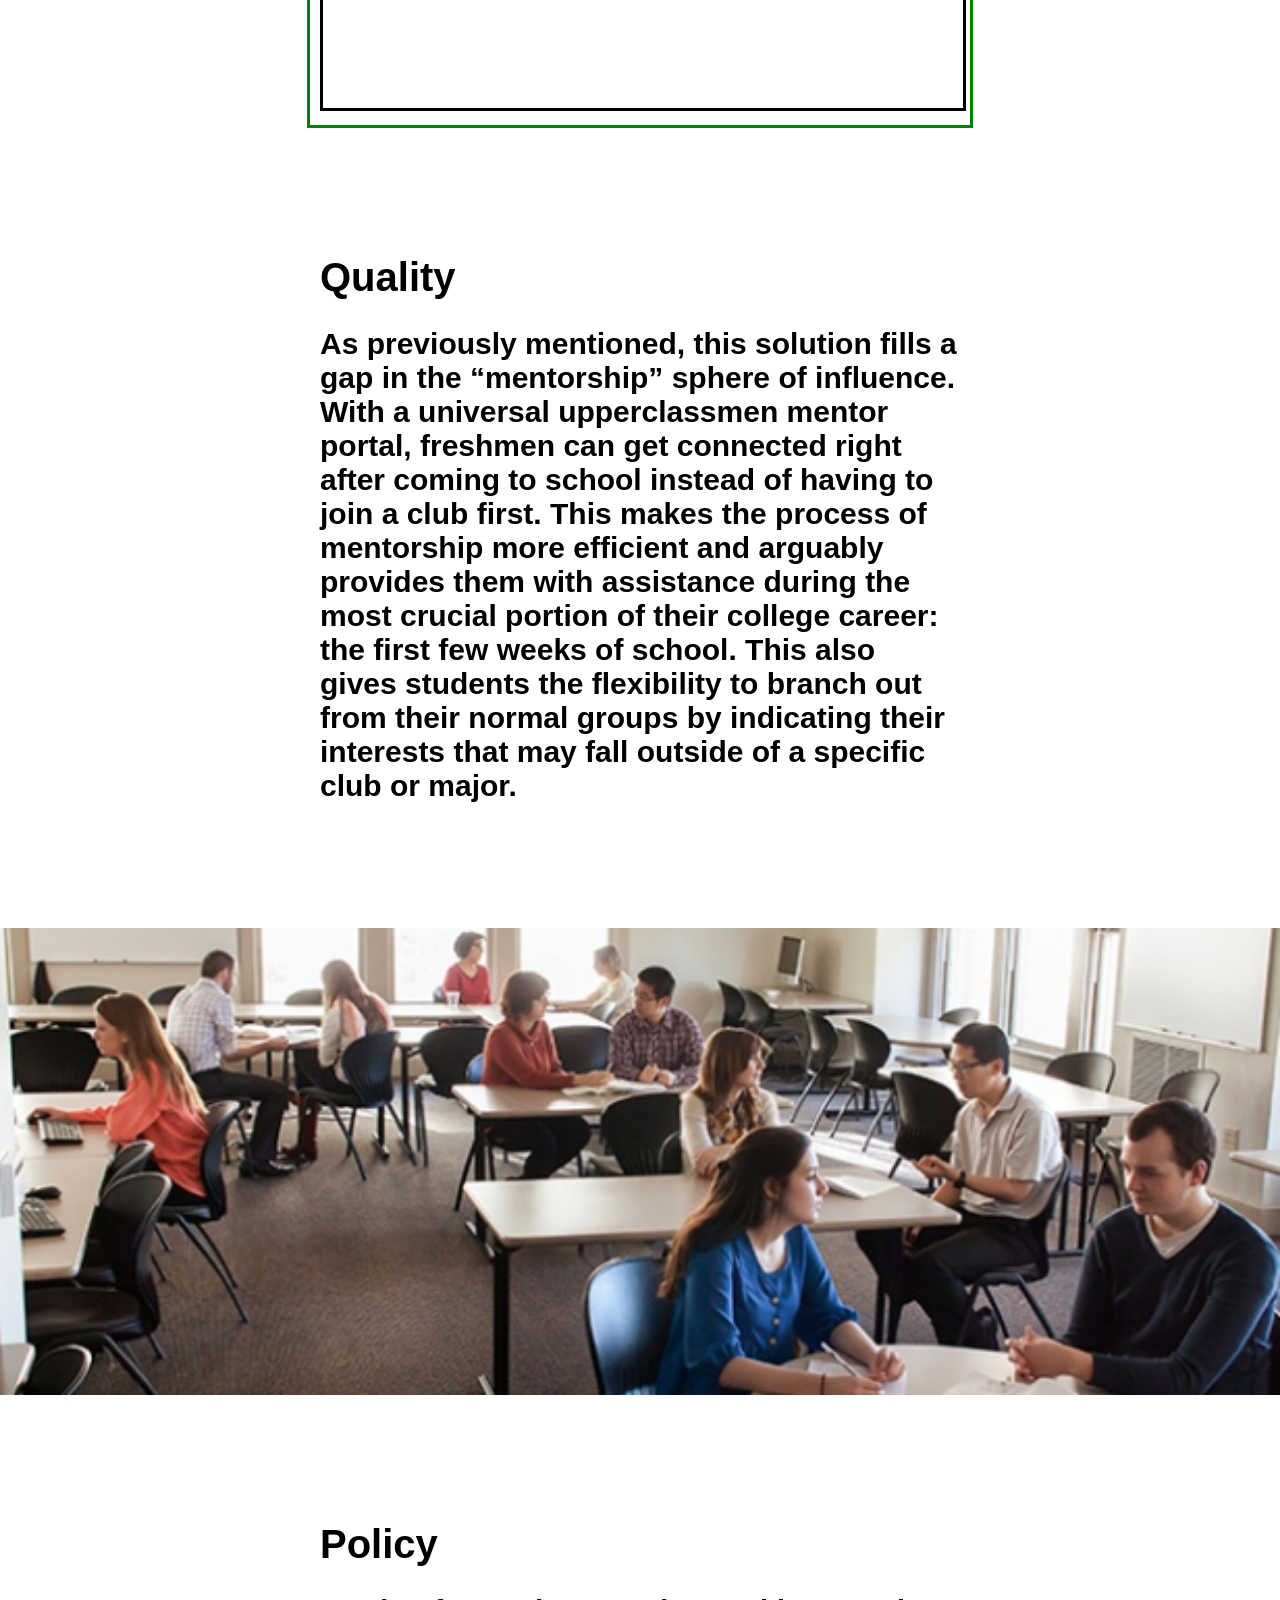
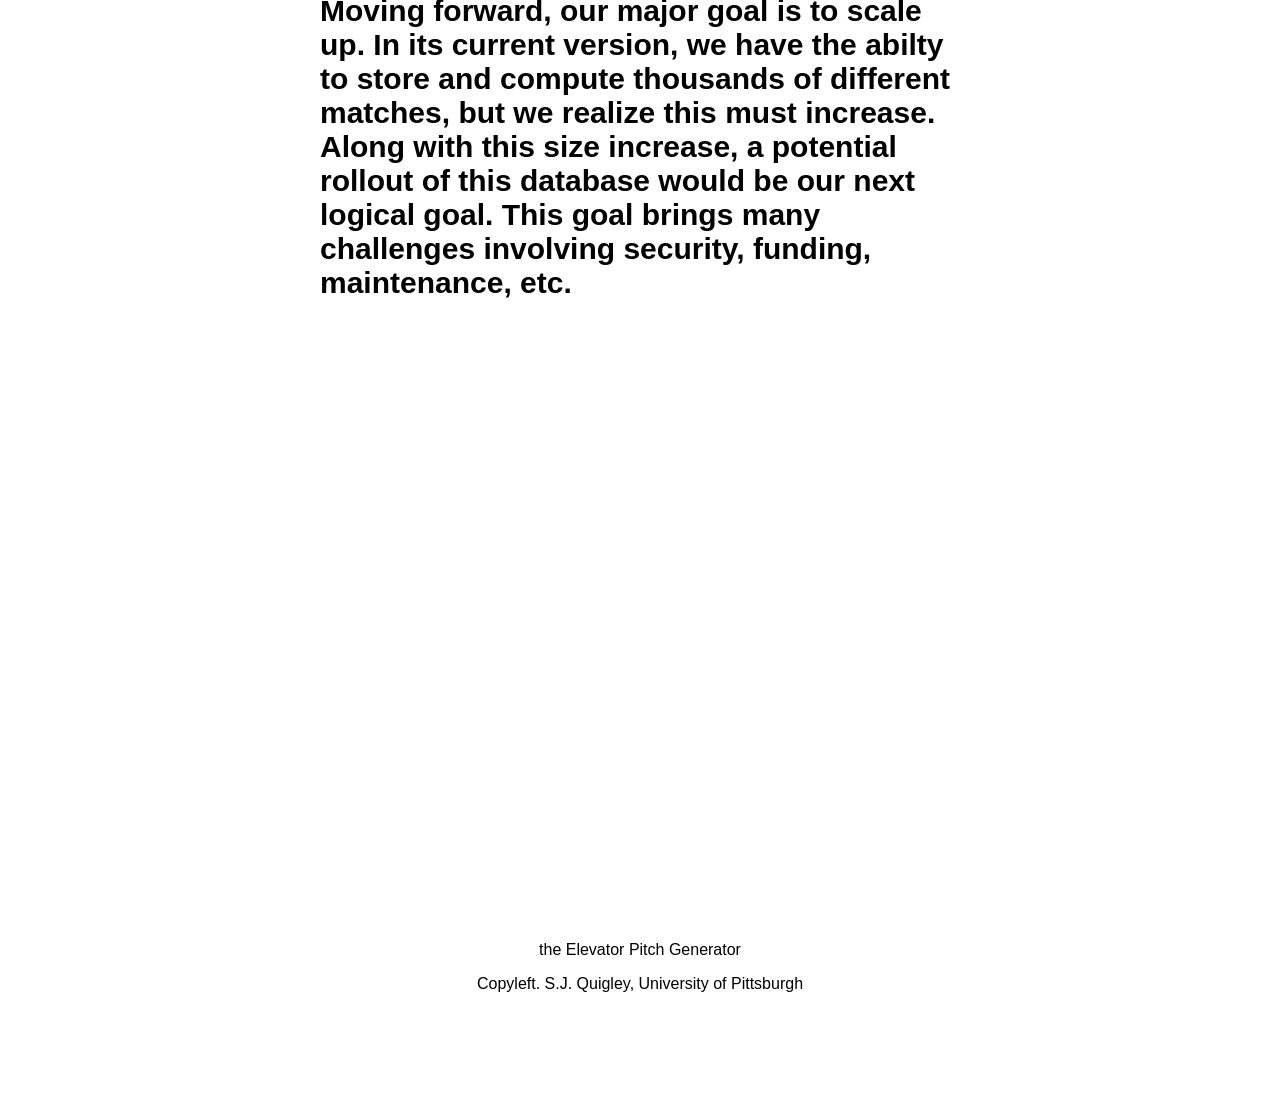
==== commit 3d618e84: "Add files via upload" ====
--- a/index.html
+++ b/index.html
@@ -61,9 +61,11 @@
 <div class="par-centertext">
   <h1>Definition</h1>
 
-    <h2>To solve this, we plan to create a database where interested freshmen can get connected to upperclassmen with similar interests. Many individual clubs, such as the major-specific organizations and greek life, already do some form of this, but we have not seen a campus-wide version. This would provide freshmen the opportunity to get connected without joining a specific club. To use this, students would just input their interests and would get matched with an upperclassman with similar traits.</h2>
+    <h2>To solve this, we created a database where interested freshmen can get connected to upperclassmen with similar interests. This database connects students with a mentor using a specially designed algorithm that will weight the user's response to different questions and match them with a mentor that has similar interests to them. We did this by first diving into two teams. One team was responsible for the coding, which involved creating landing pages, creating PHP database to store responses, and developing sytem to match mentors and mentees. The second team was the content and data team. This team was responsible for creating the questions, forming a weighting system for these questions, and collecting data.</h2>
+    
+    <h2> We completed all of these objectives by utilizing various forms of communication methods including Zoom and GroupMe to discuss and Trello to assign tasks and show progress. All of our documents where held via Github and Google Drive. This allowed for constant and immediate access to all documents for every member. Despite our team split, we made it important to come to a consesus on issues that impacted the final product.</h2>
 
-	<h2>The goal of this program is to pair incoming freshmen with volunteer upperclassmen who will act as guides for first year students. Incoming first year students will answer a series of personality questions, beginning with broad questions and narrowing down to specific interests and passions that they hope to explore during their time at Pitt. The database will allow the student to choose traits and qualities that they hope to find in a mentor, such as their academic school, class schedule, and extracurricular interests. The database will use these responses to find a sufficient personality match and initiate communication between the students and their mentors. </h2>
+	
 </div>
 
 <div class="form" align="center">
@@ -85,7 +87,7 @@
 <div class="par-centertext">
   <h1>Policy</h1>
     
-    <h2>Moving forward we would like to create a prototype interface of our design. The mentorship program will initially require a baseline input from upperclassmen students in each of Pitt’s different schools. These include, but are not limited to, Dietrich School of Arts and Sciences, College of Business Administration, Swanson School of Engineering, School of Computing and Information, and School of Nursing. Questions regarding educational and extracurricular interests, as well as best forms of communication will be the primary types of questions required for effective pairing. These areas of interest will match freshman responses to those of upperclassmen already pre-input into the system. We hope to create a mock database of Pitt upperclassmen using a sample of students that we are able to get in touch with.
+    <h2>Moving forward, our major goal is to scale up. In its current version, we have the abilty to store and compute thousands of different matches, but we realize this must increase. Along with this size increase, a potential rollout of this database would be our next logical goal. This goal brings many challenges involving security, funding, maintenance, etc. 
 </h2>
     </div>
   
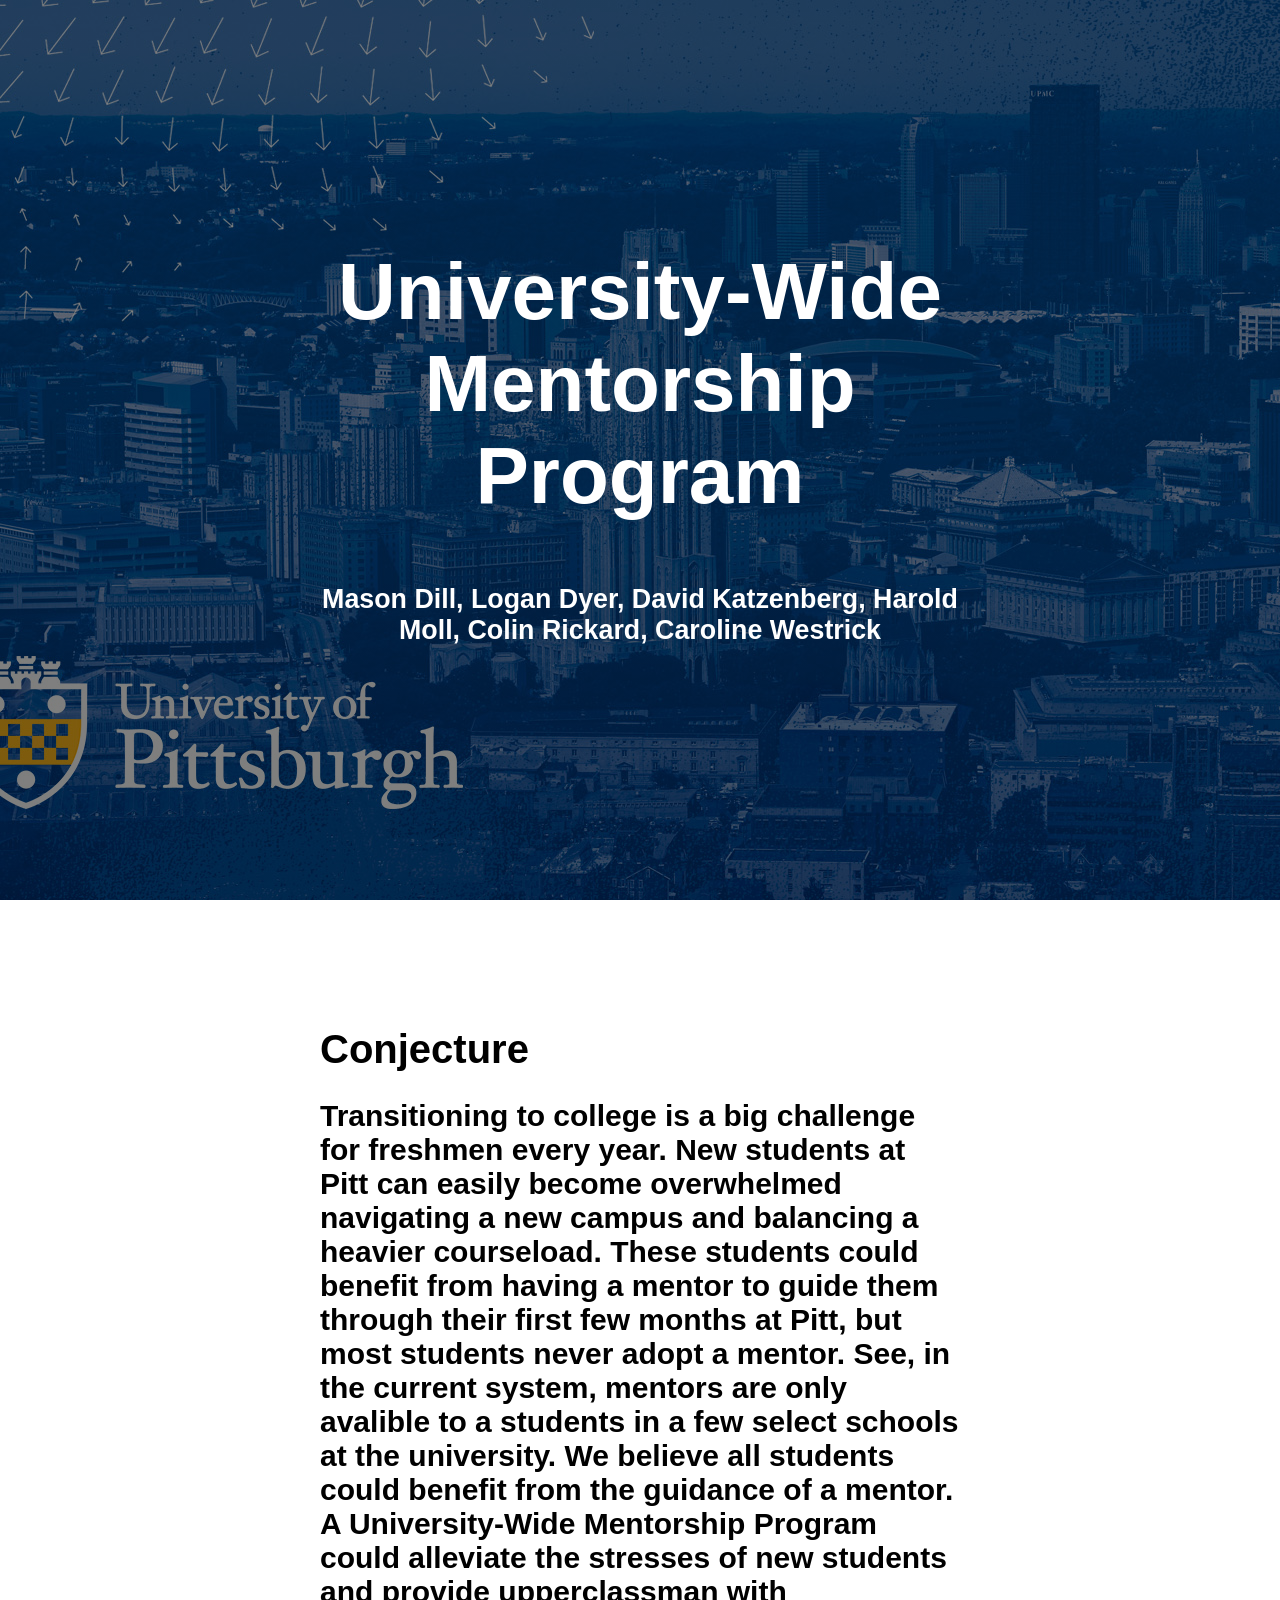
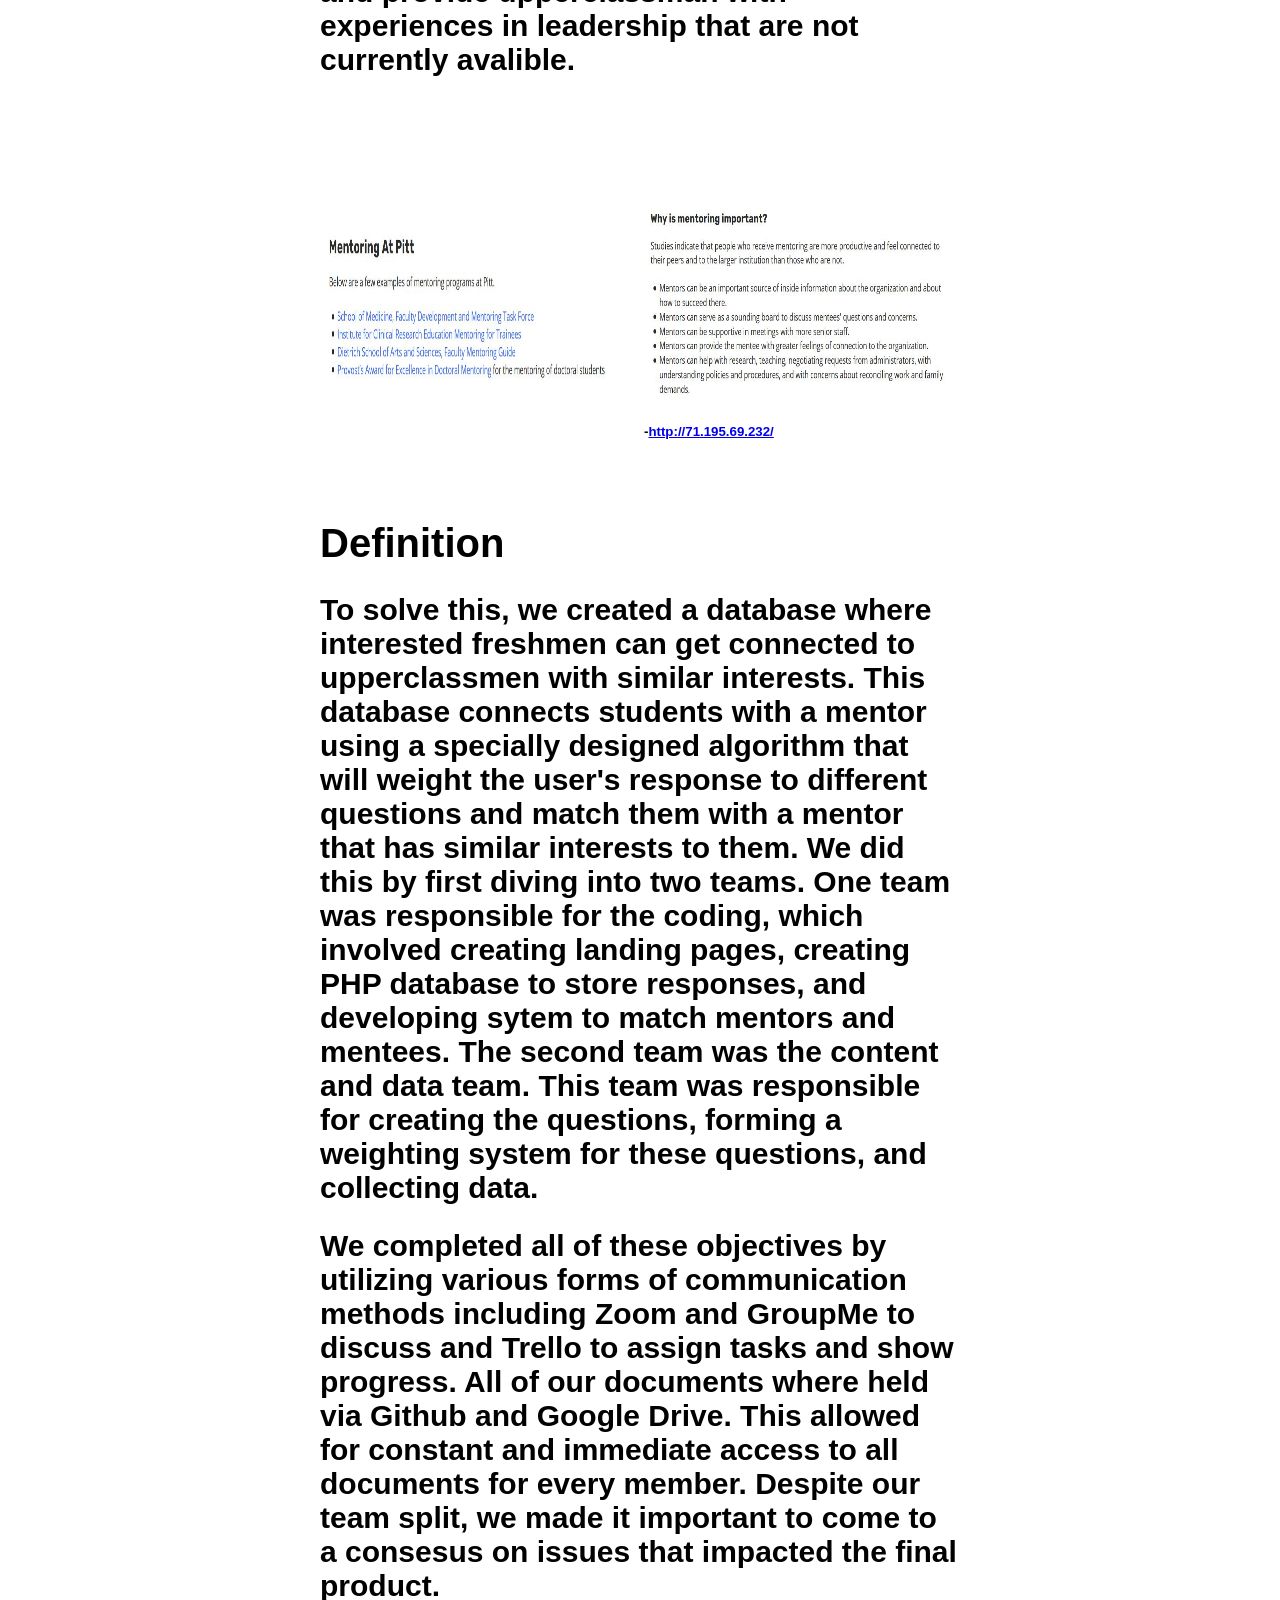
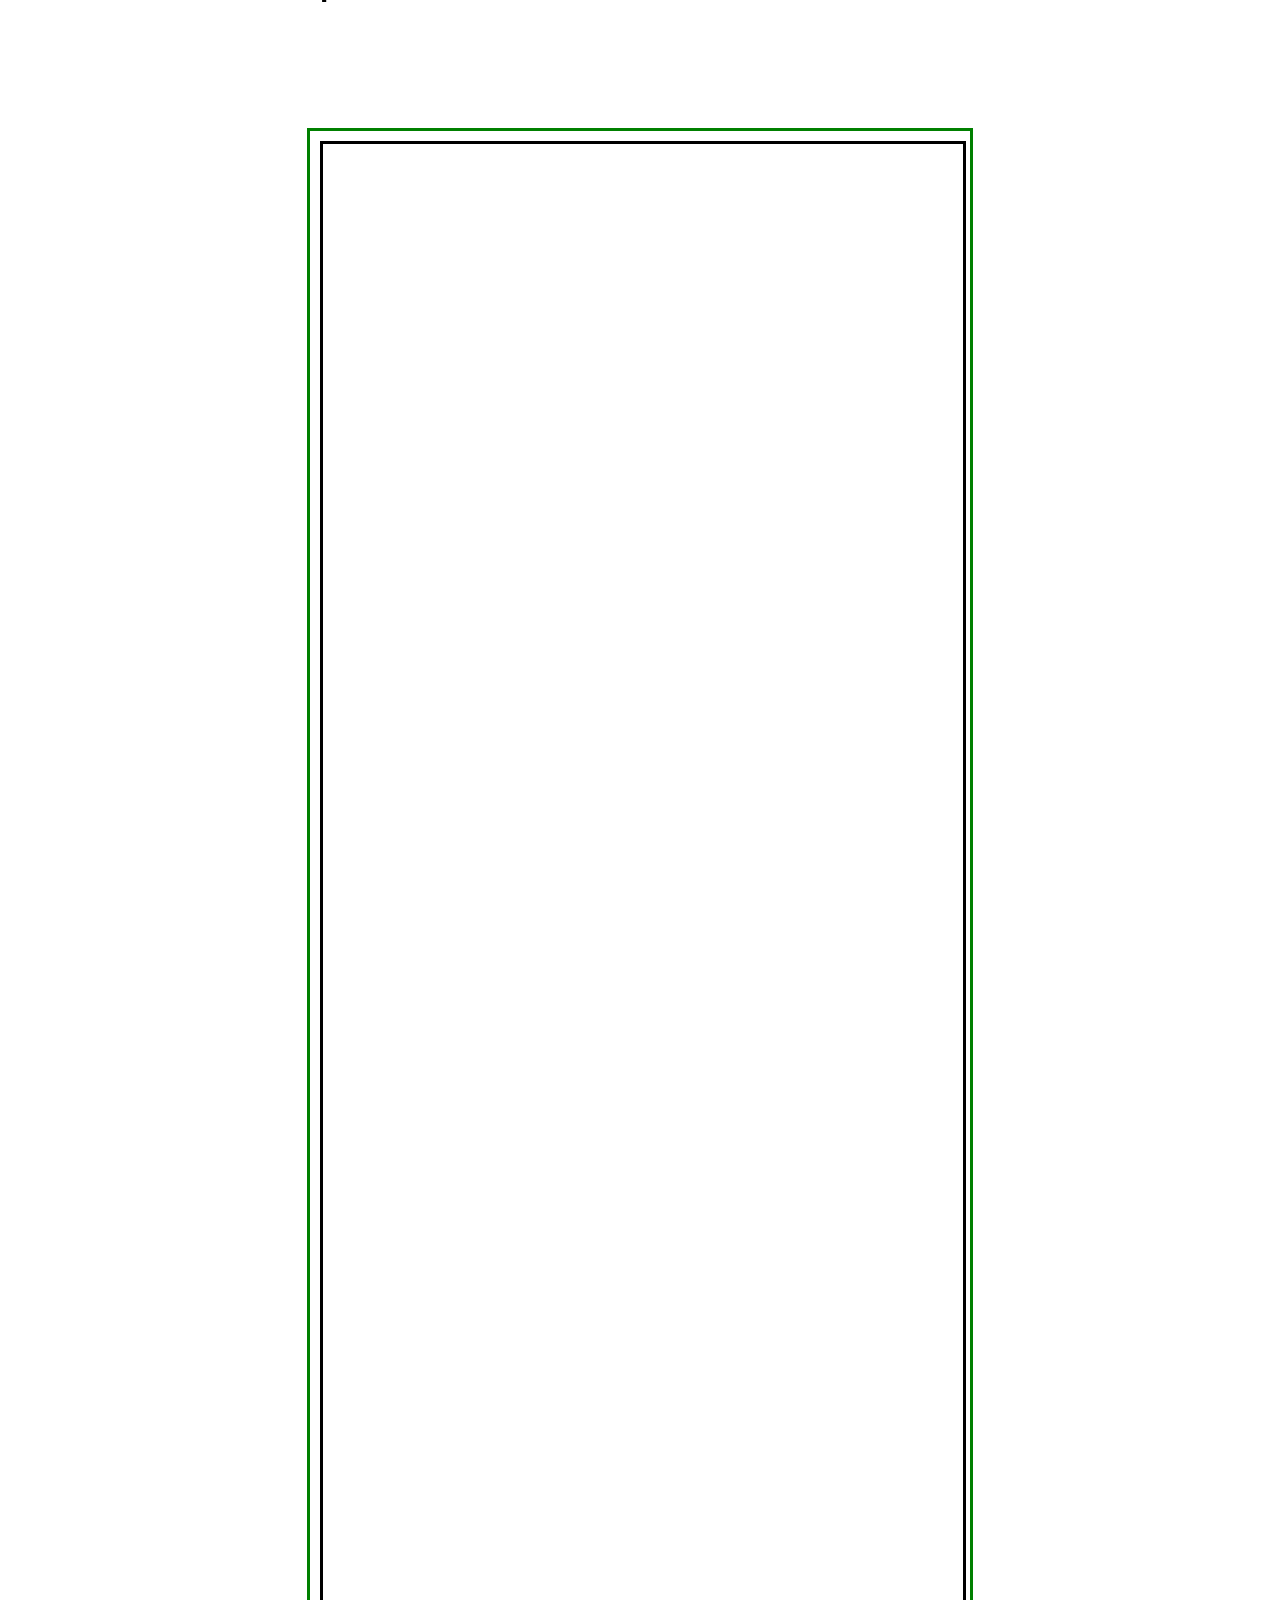
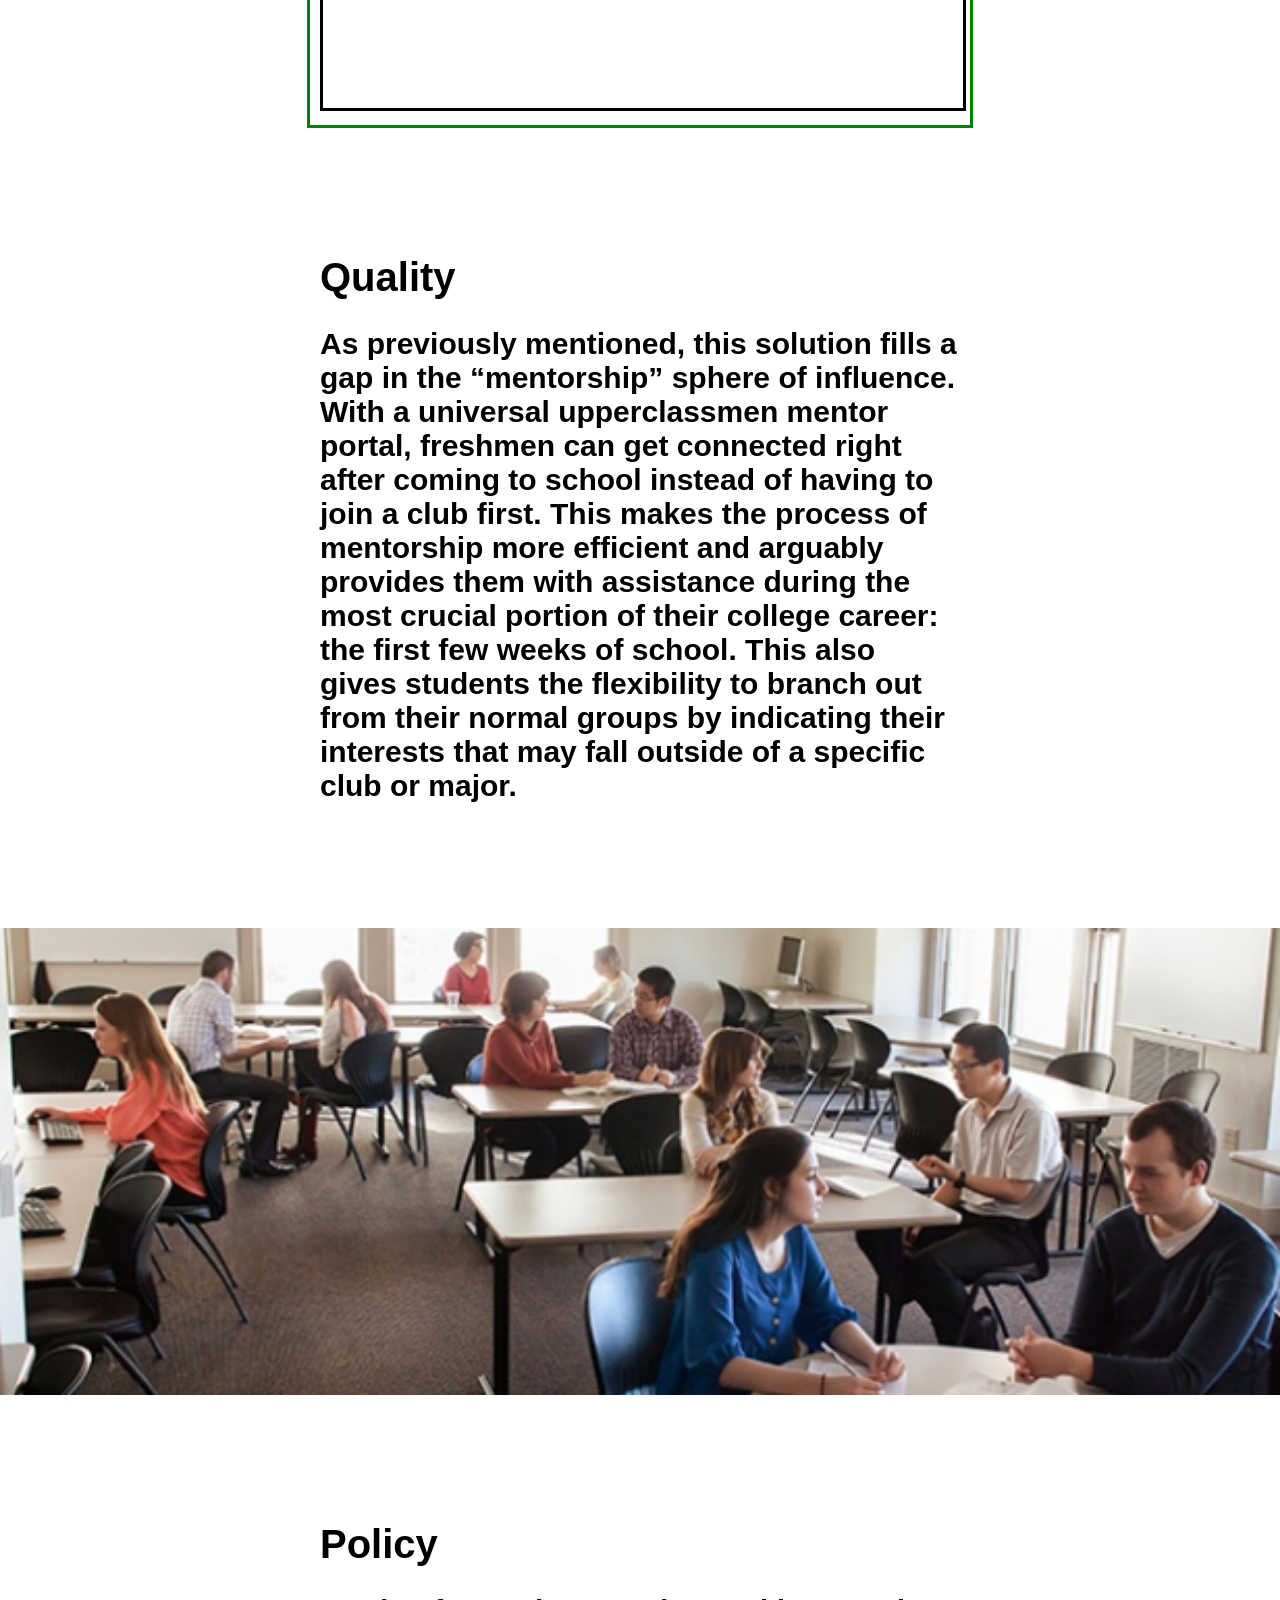
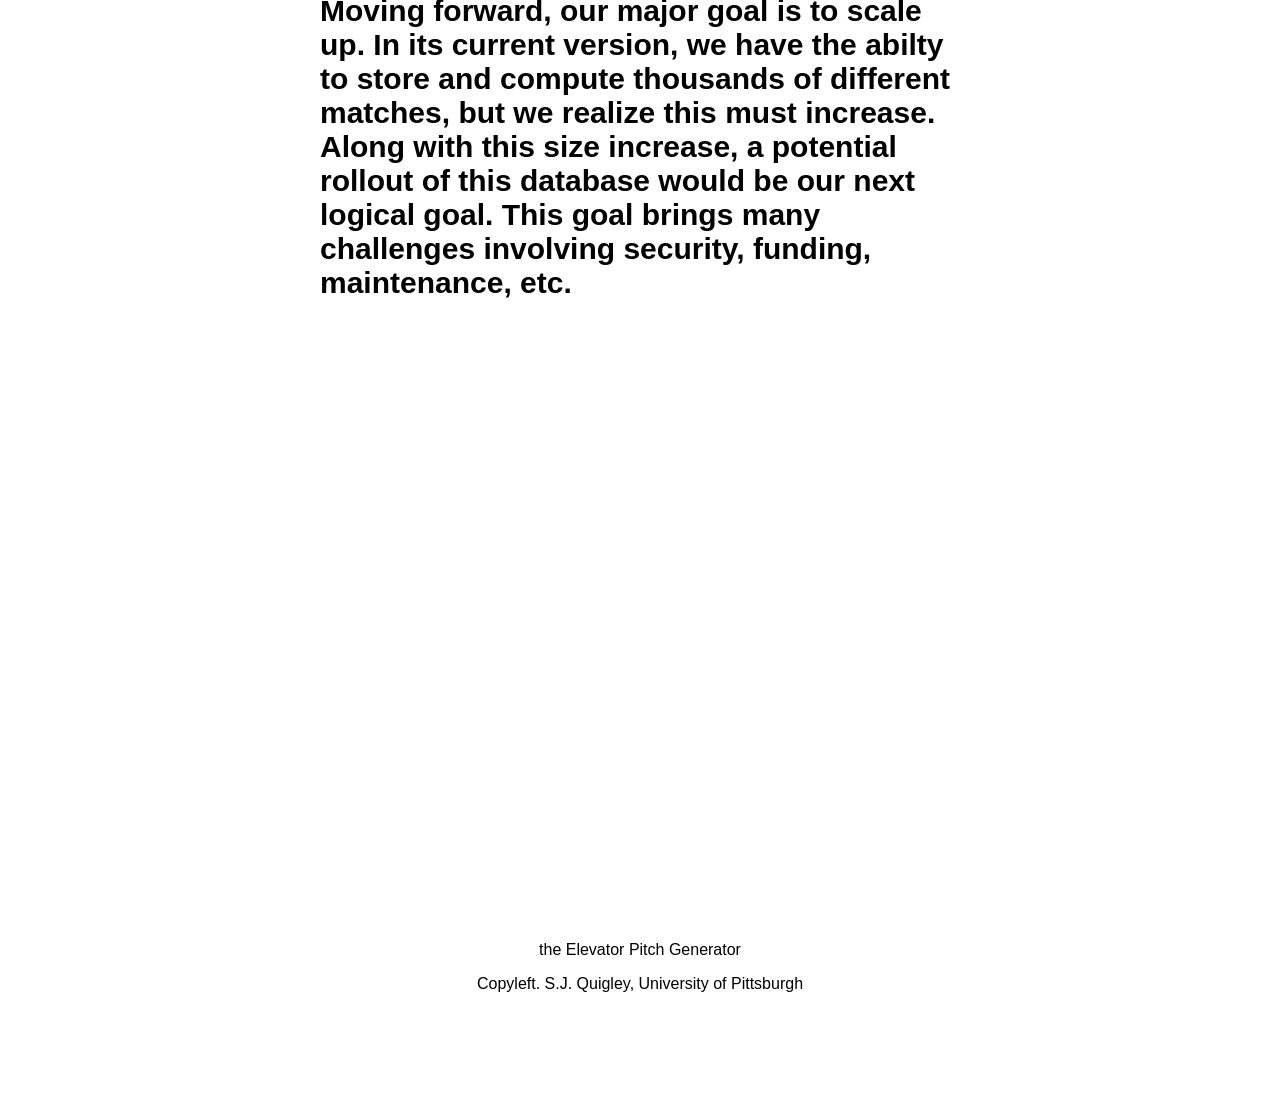
==== commit 3d918115: "Update index.html" ====
--- a/index.html
+++ b/index.html
@@ -52,7 +52,7 @@
     </div>
 <div class="column">
     <img src="grid2.JPG" alt= "descibe image here for accessibility issues"style="width:100%;height:100%;">
-    <h5>-<a href="https://www.provost.pitt.edu/pacwc/mentoring">https://www.provost.pitt.edu/pacwc/mentoring</a></h5>
+    <h5>-<a href="http://71.195.69.232/">http://71.195.69.232/</a></h5>
   </div>
         </div>
         
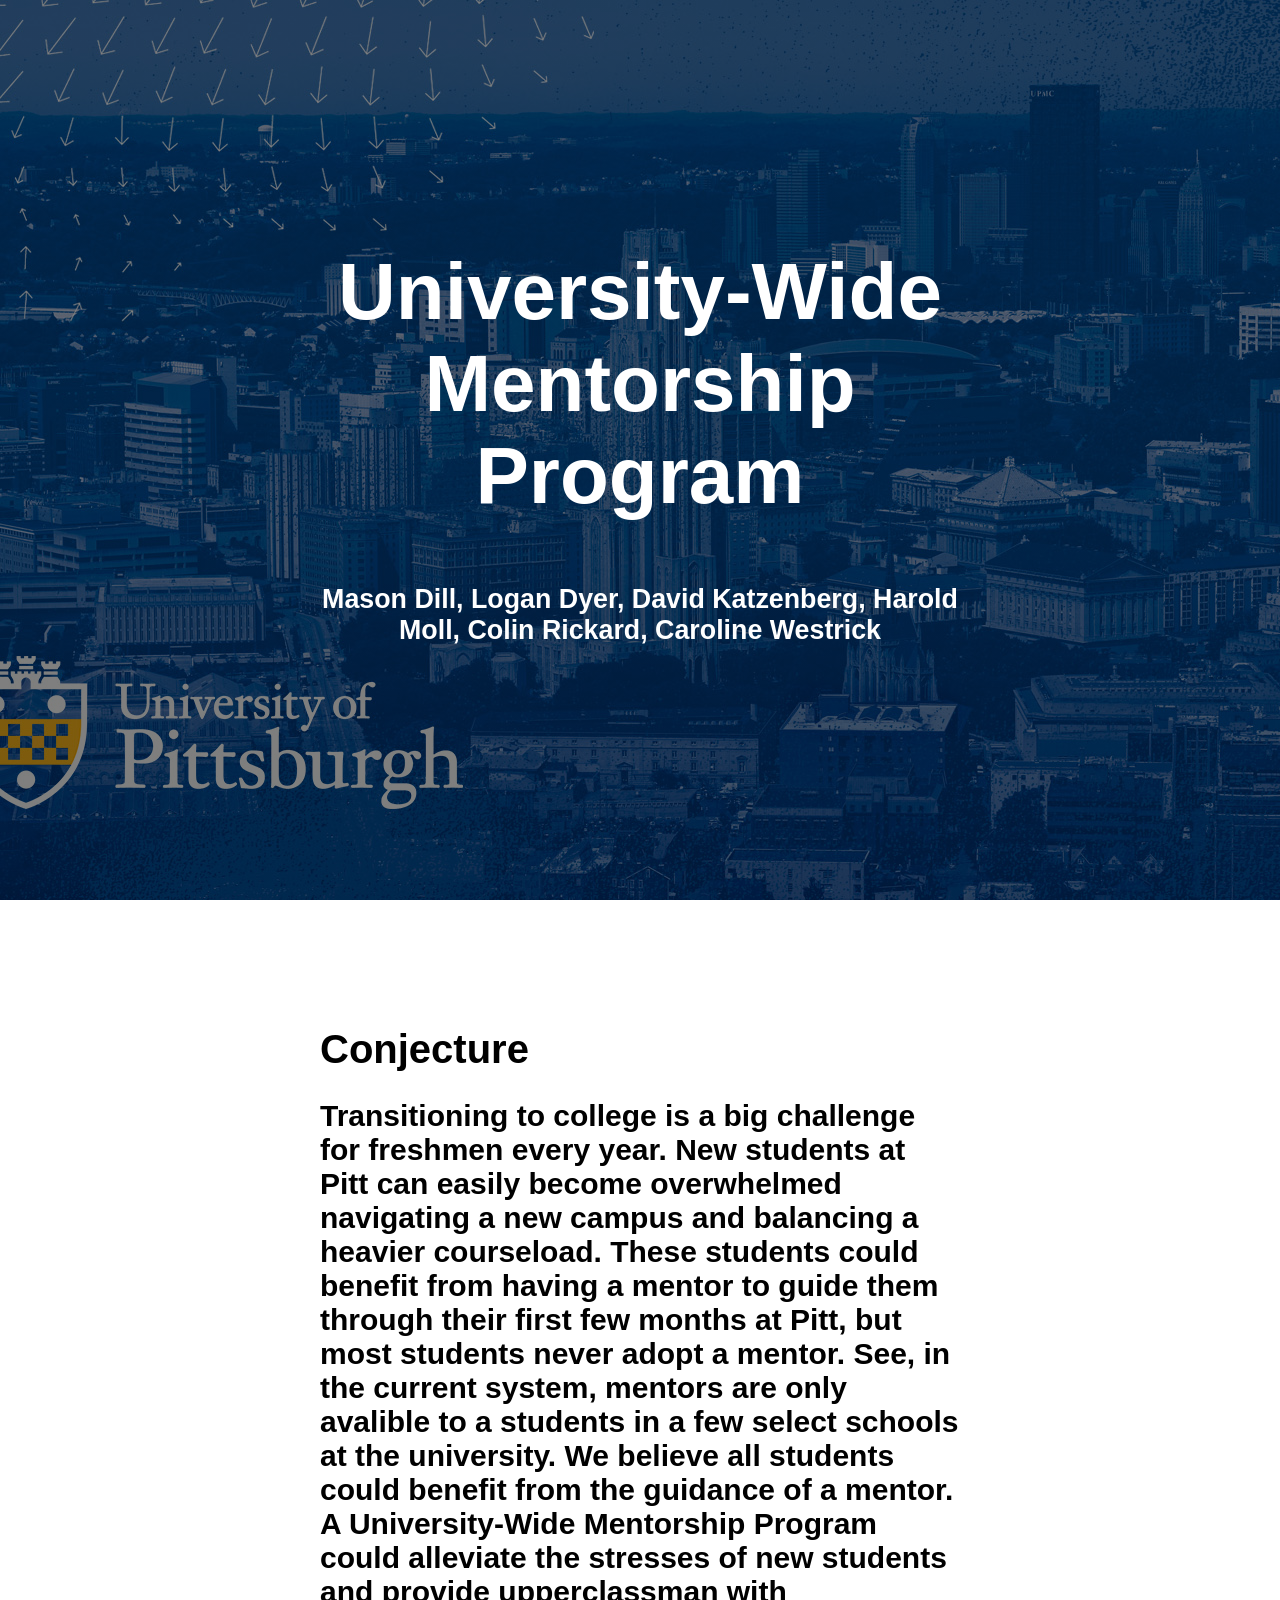
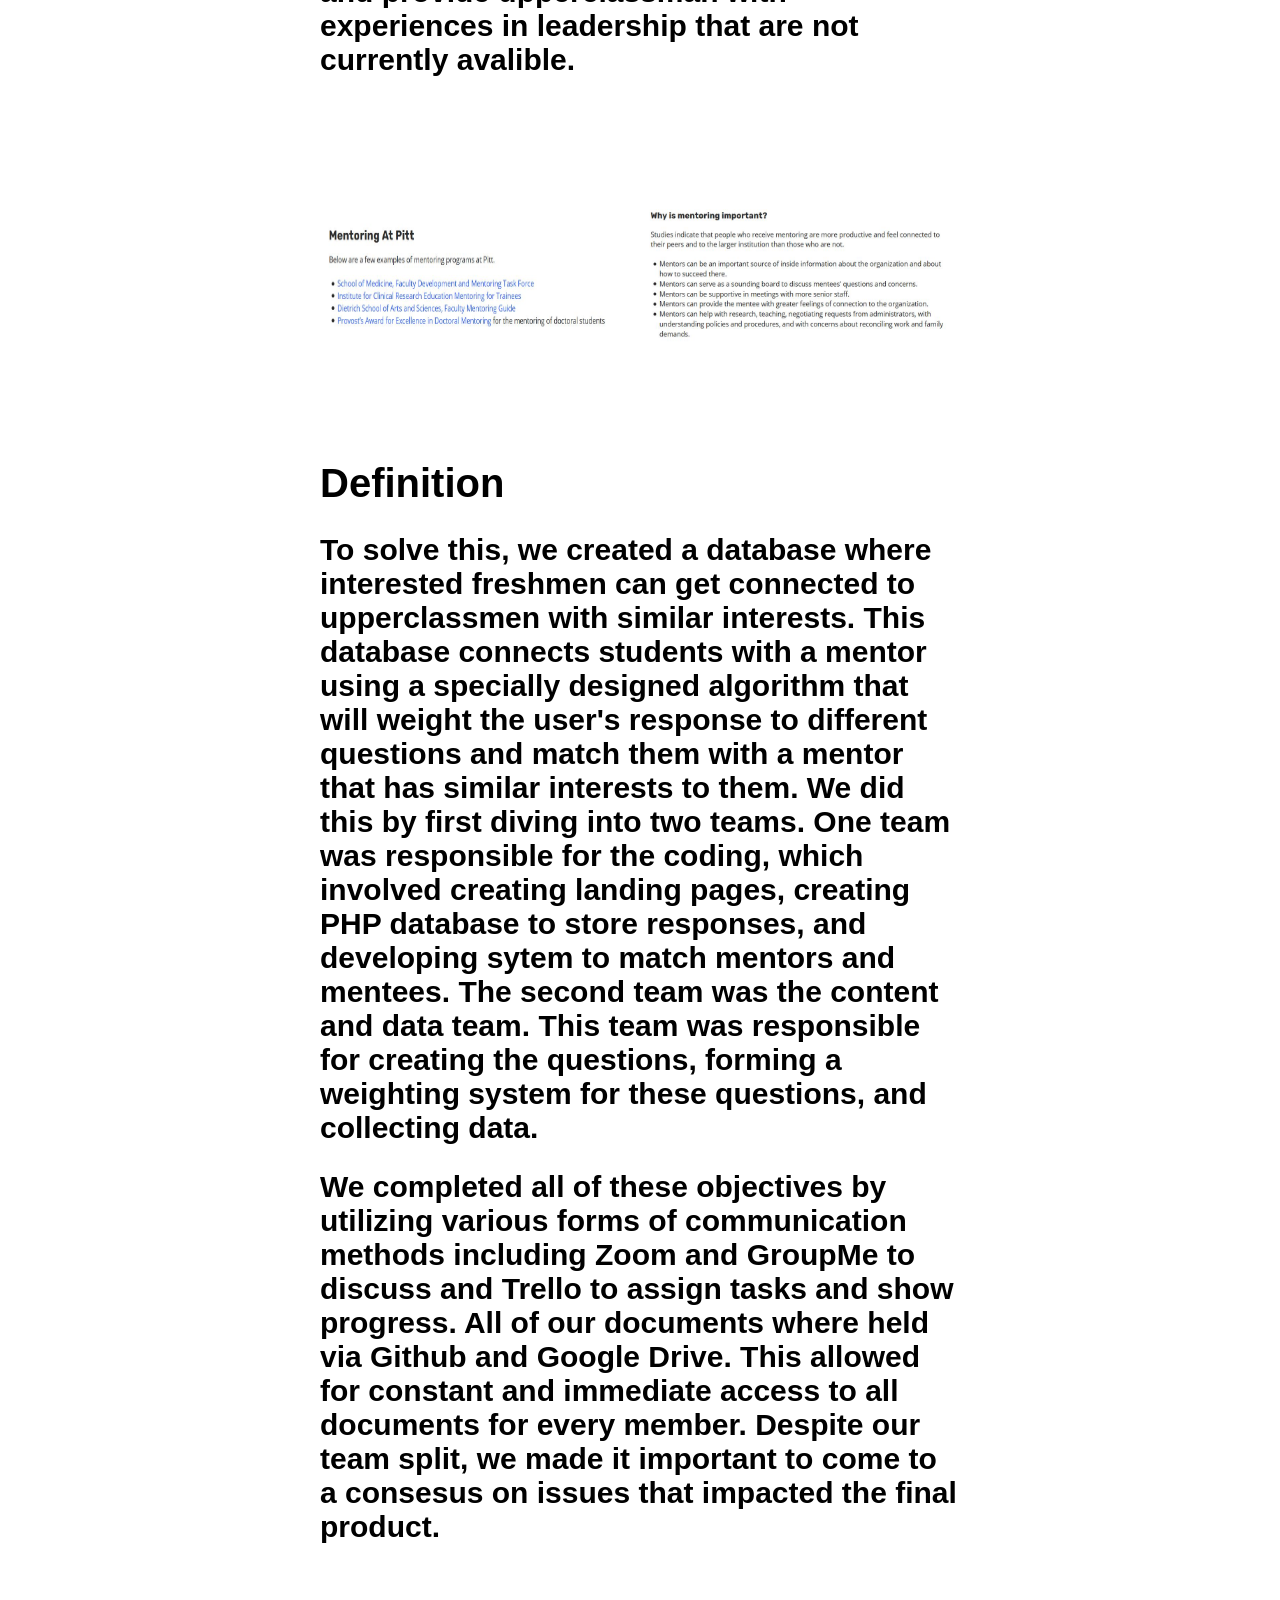
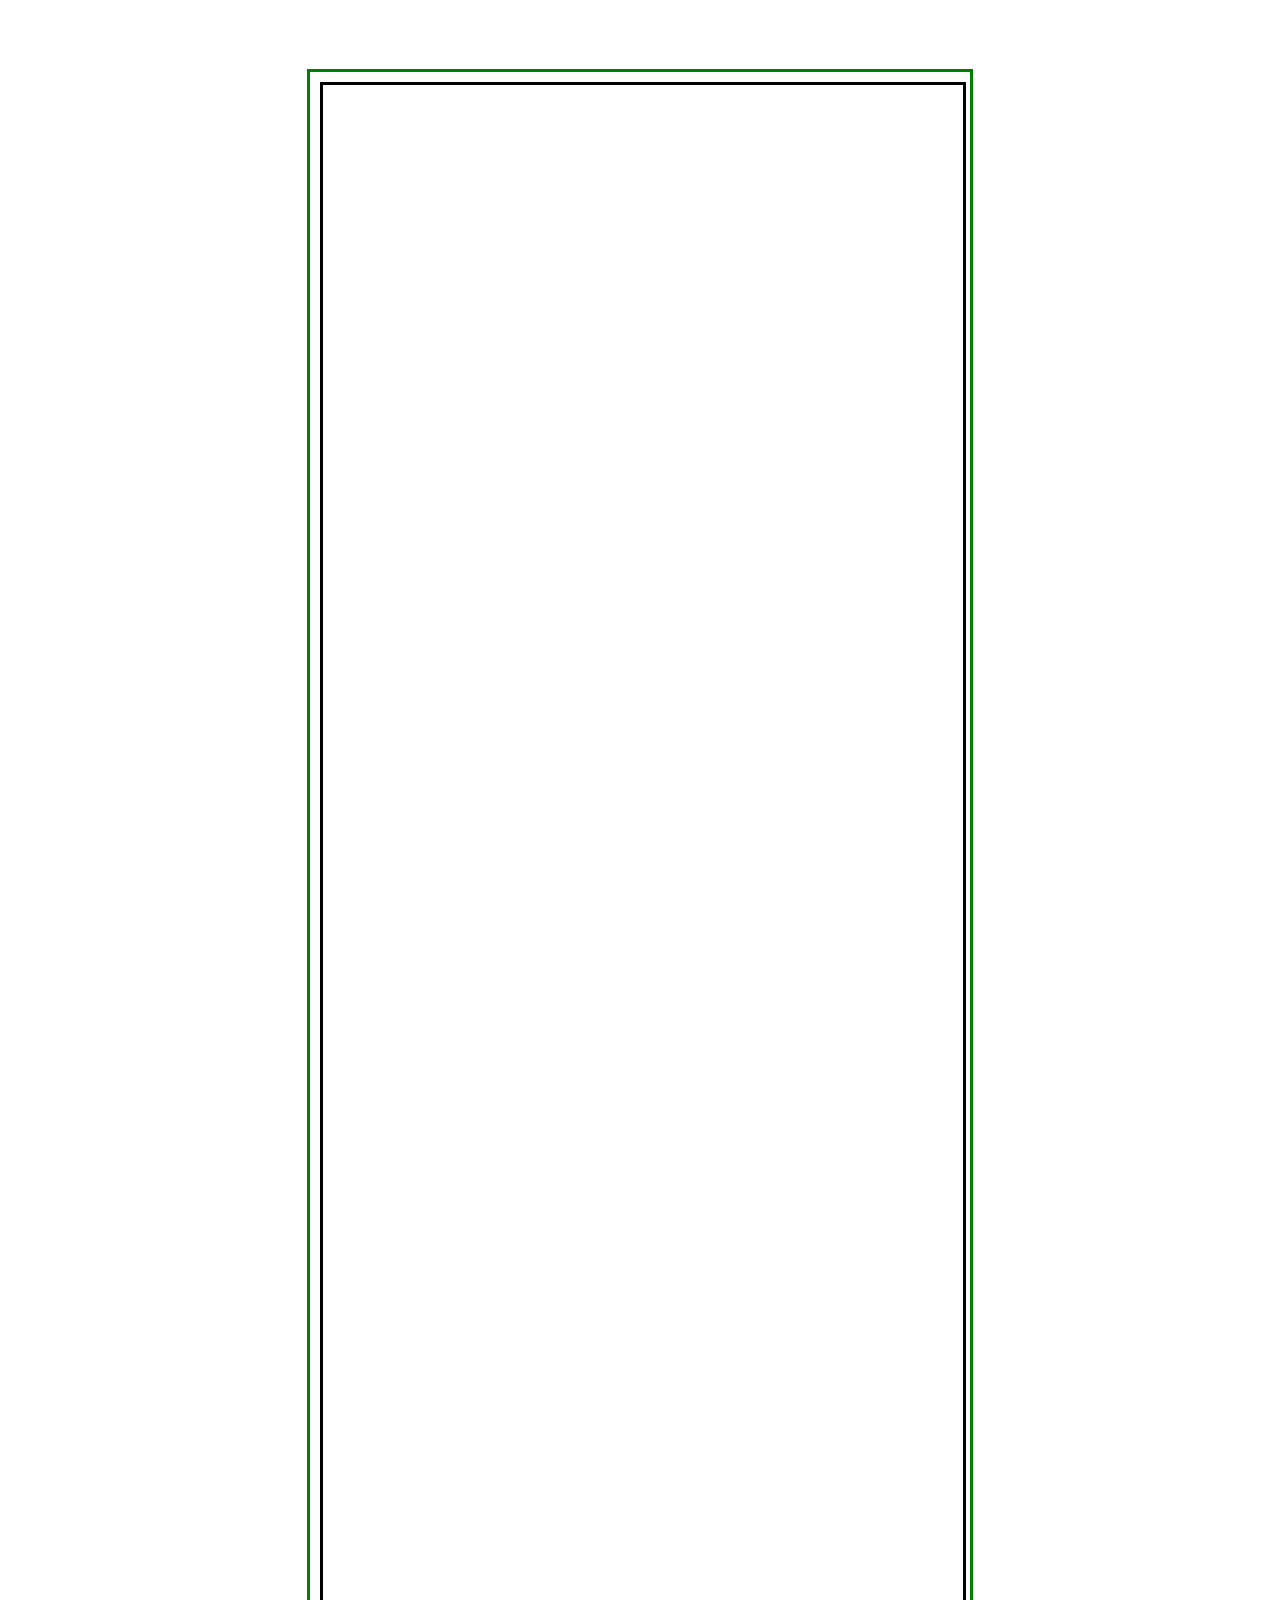
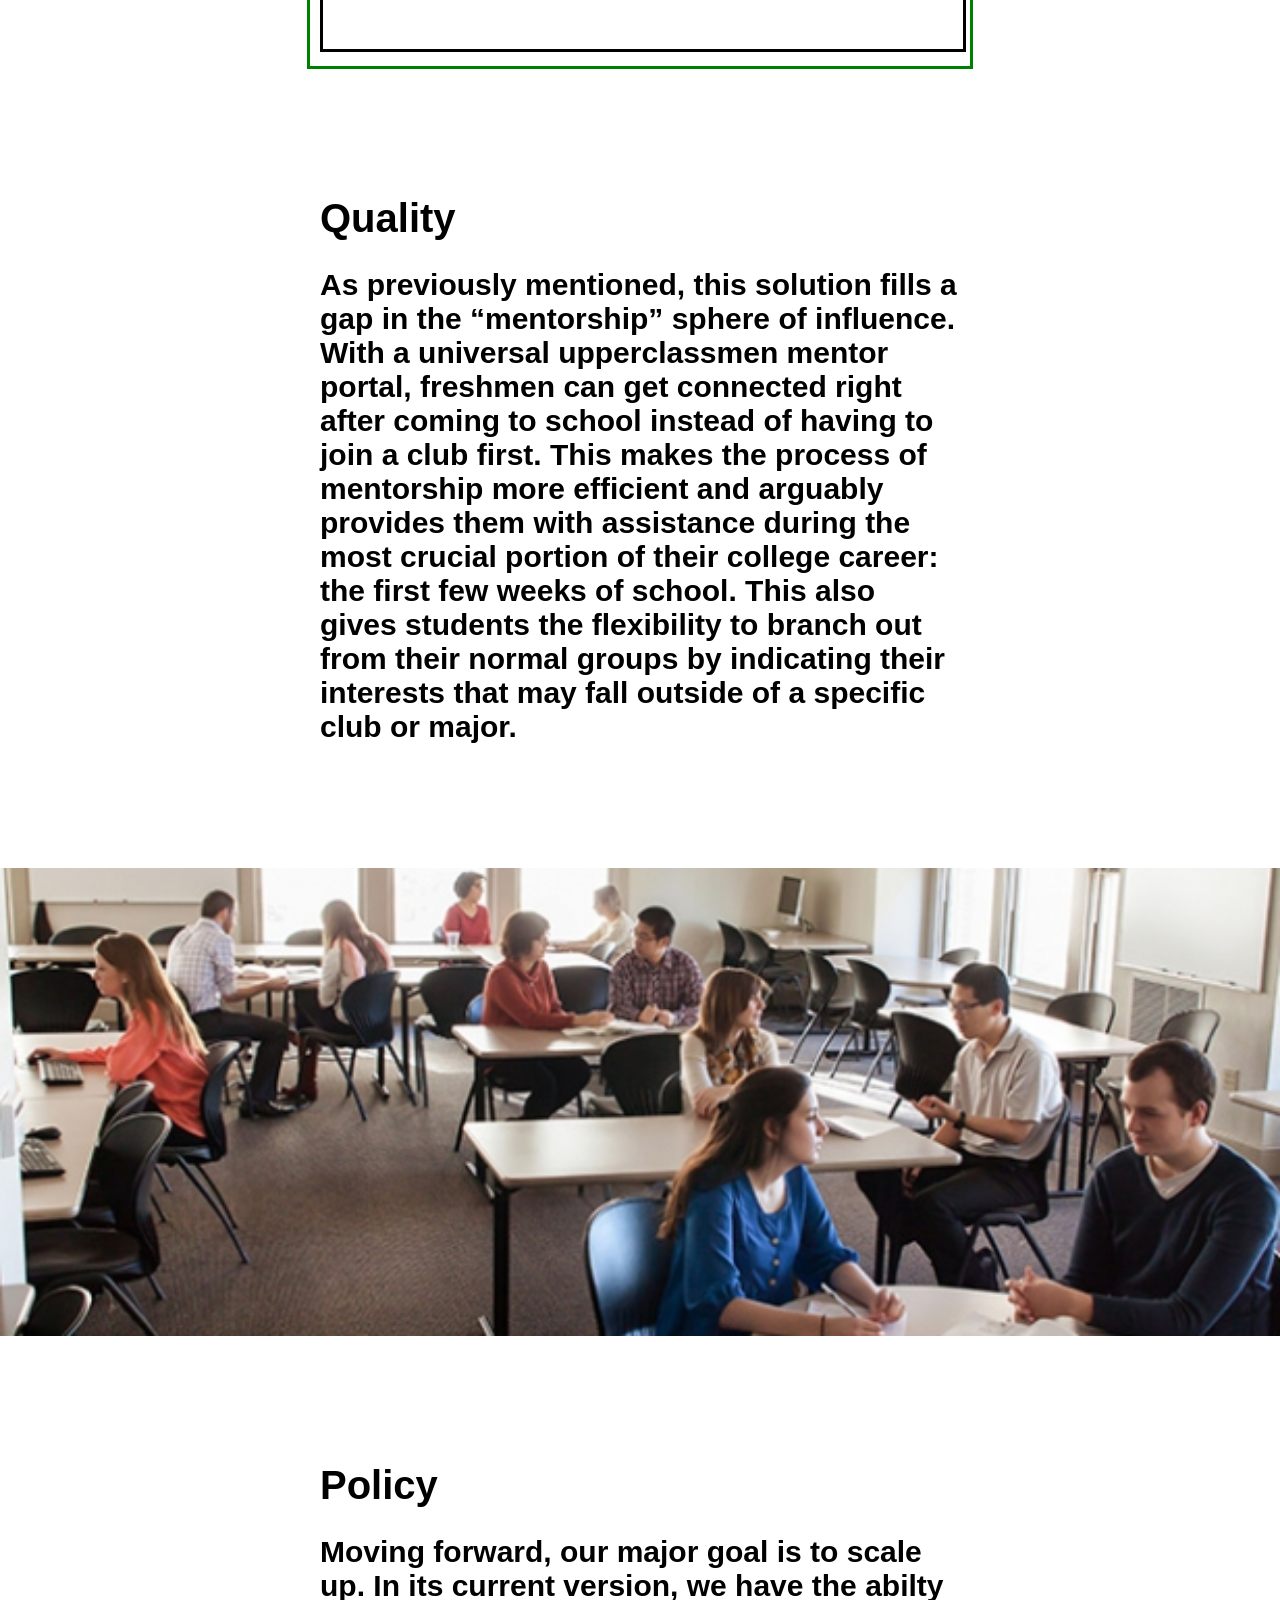
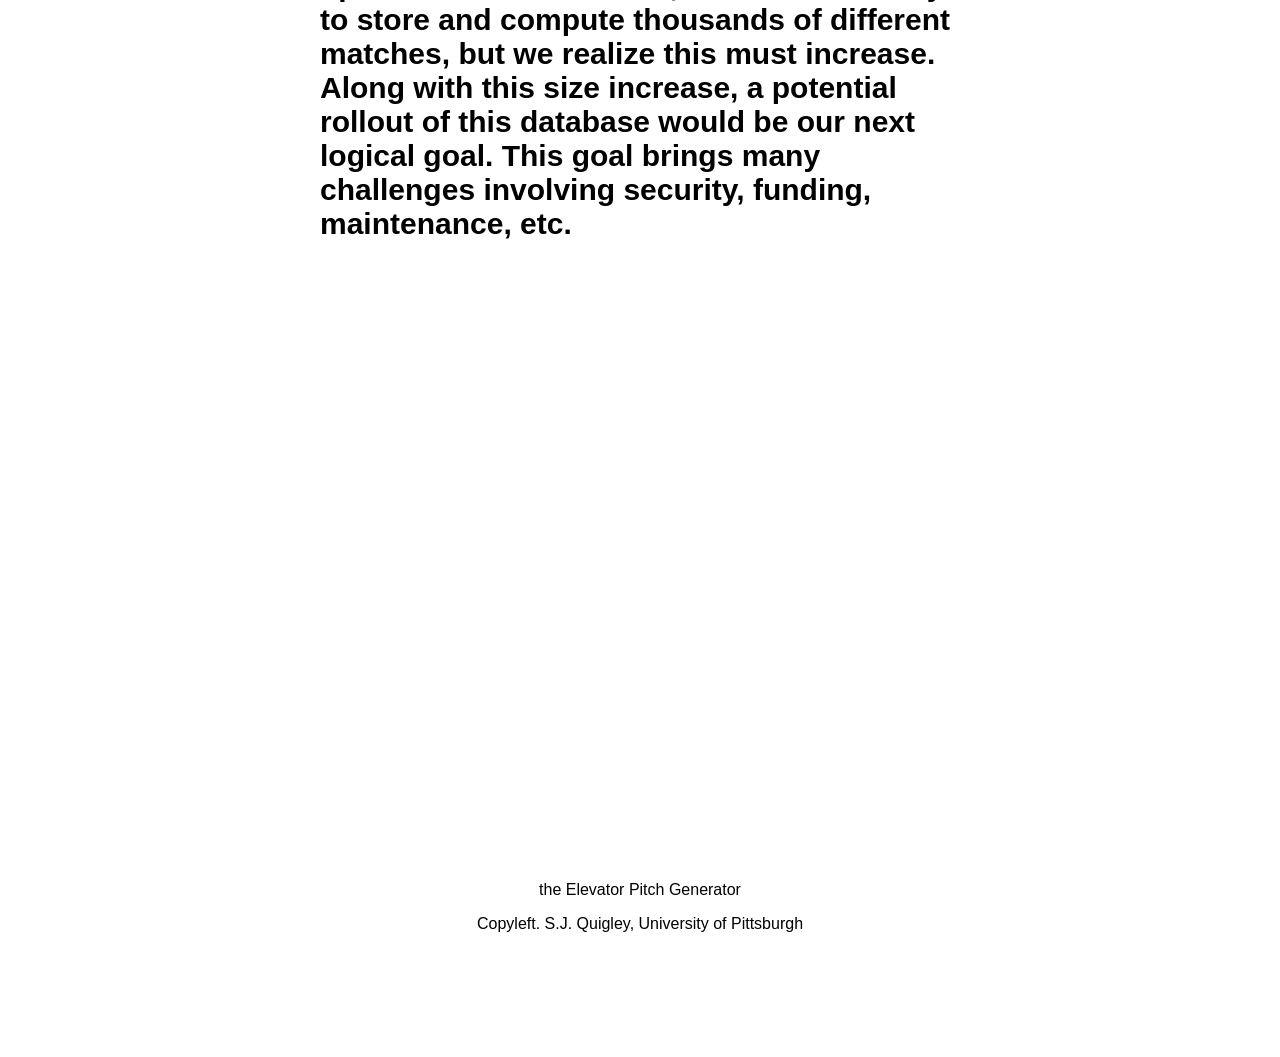
==== commit 99a99cc8: "Update index.html" ====
--- a/index.html
+++ b/index.html
@@ -52,7 +52,7 @@
     </div>
 <div class="column">
     <img src="grid2.JPG" alt= "descibe image here for accessibility issues"style="width:100%;height:100%;">
-    <h5>-<a href="http://71.195.69.232/">http://71.195.69.232/</a></h5>
+   
   </div>
         </div>
         
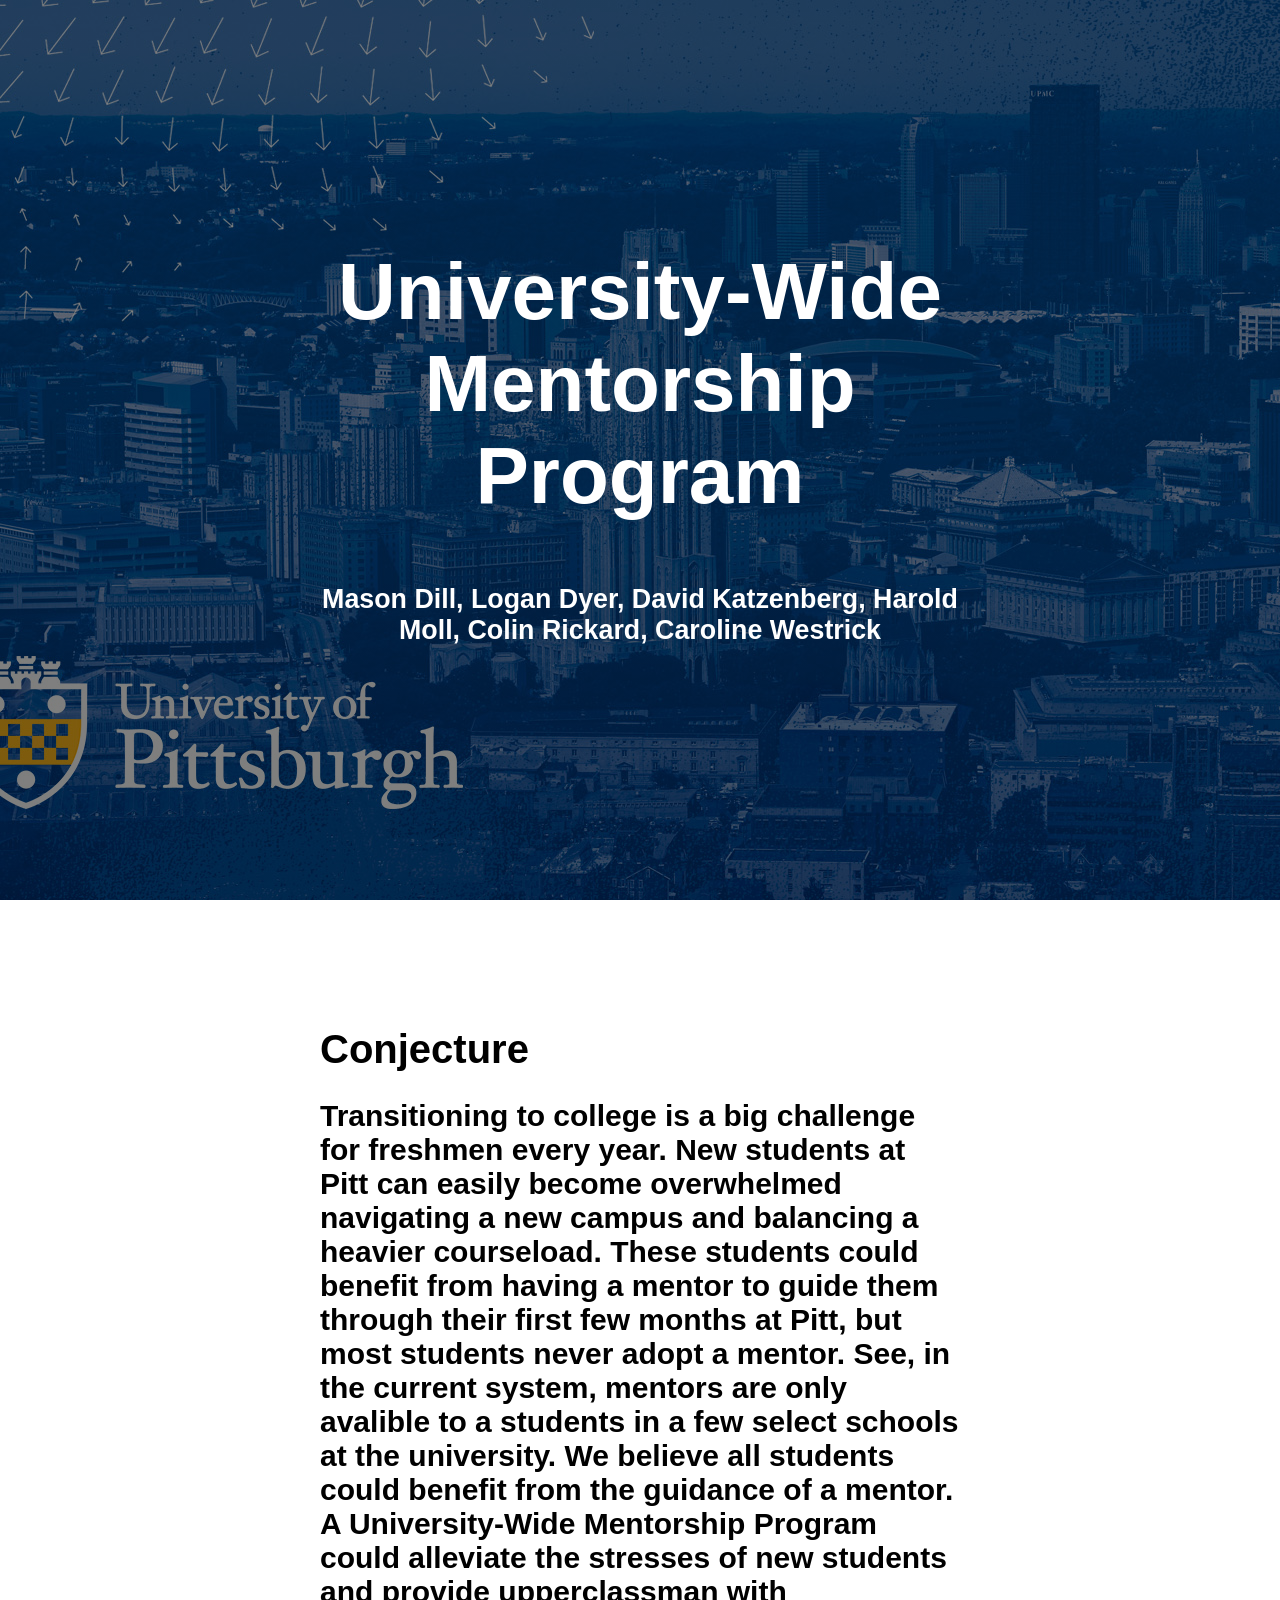
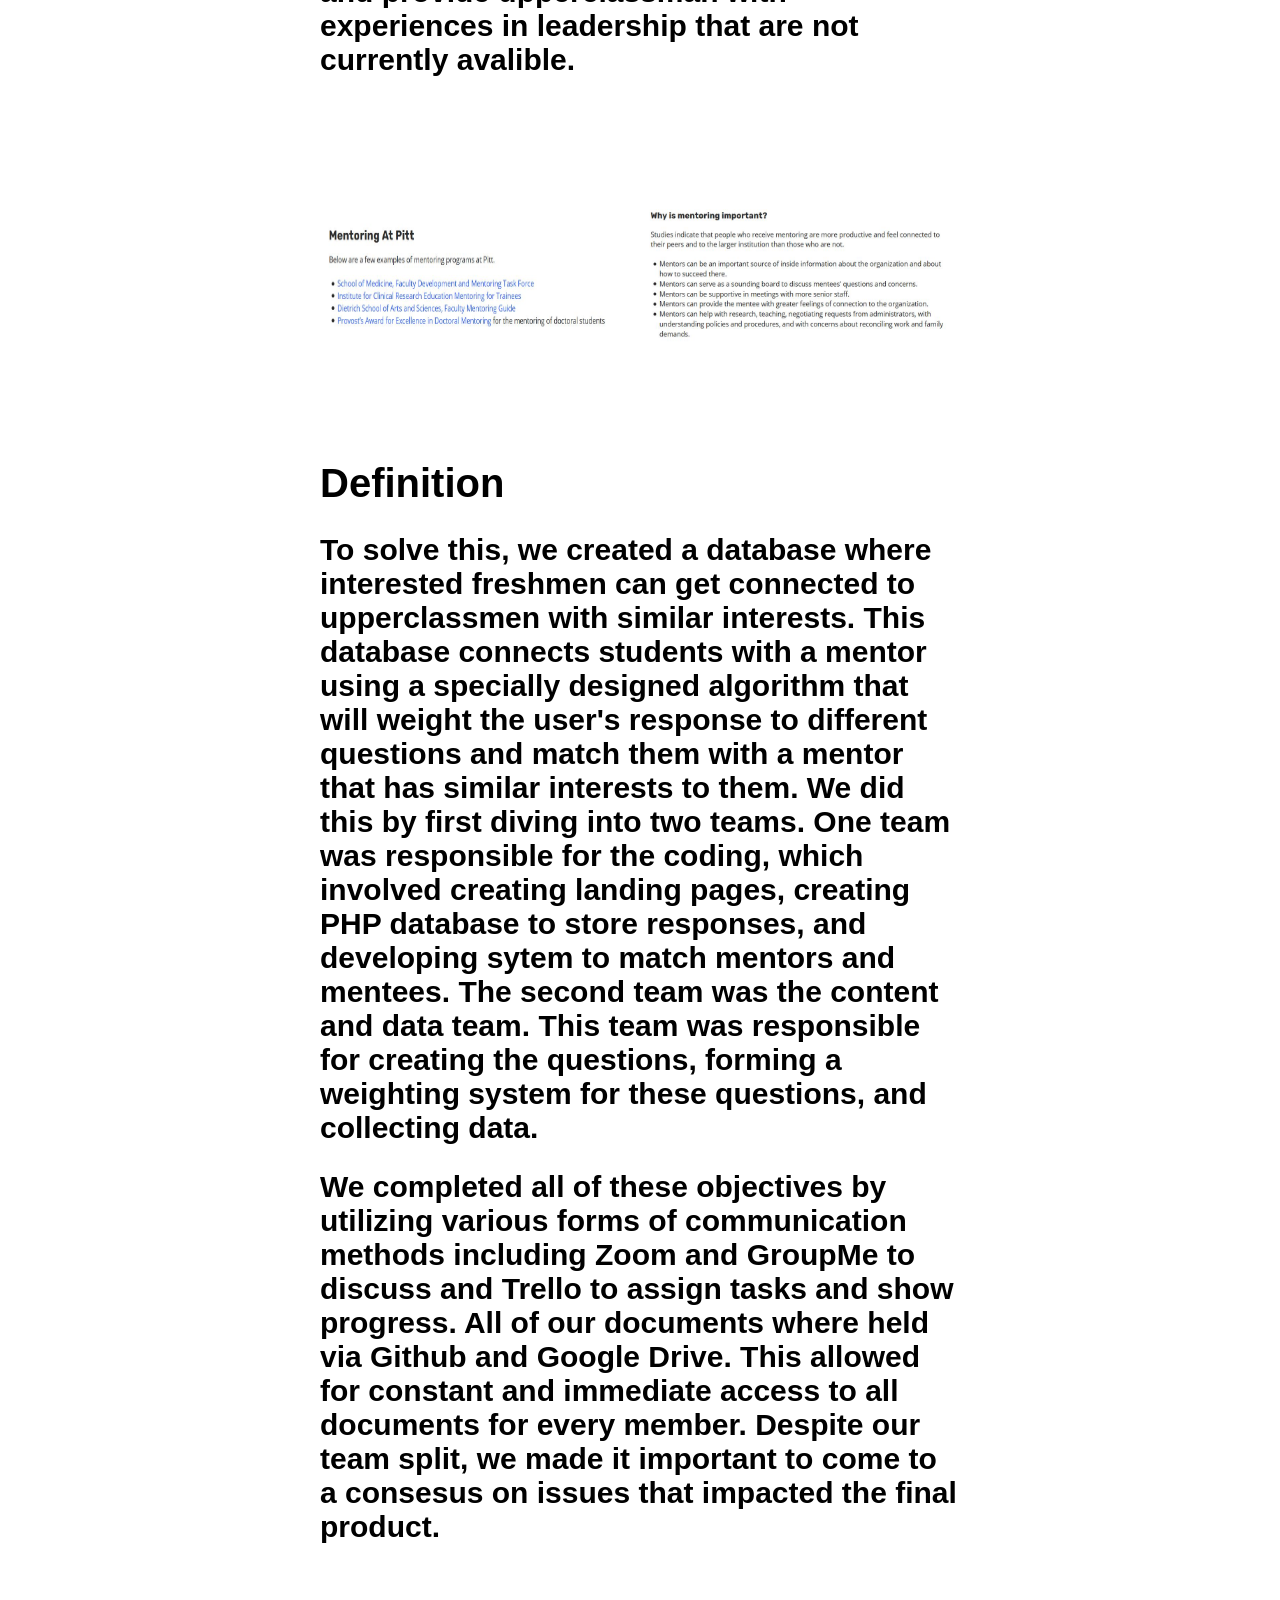
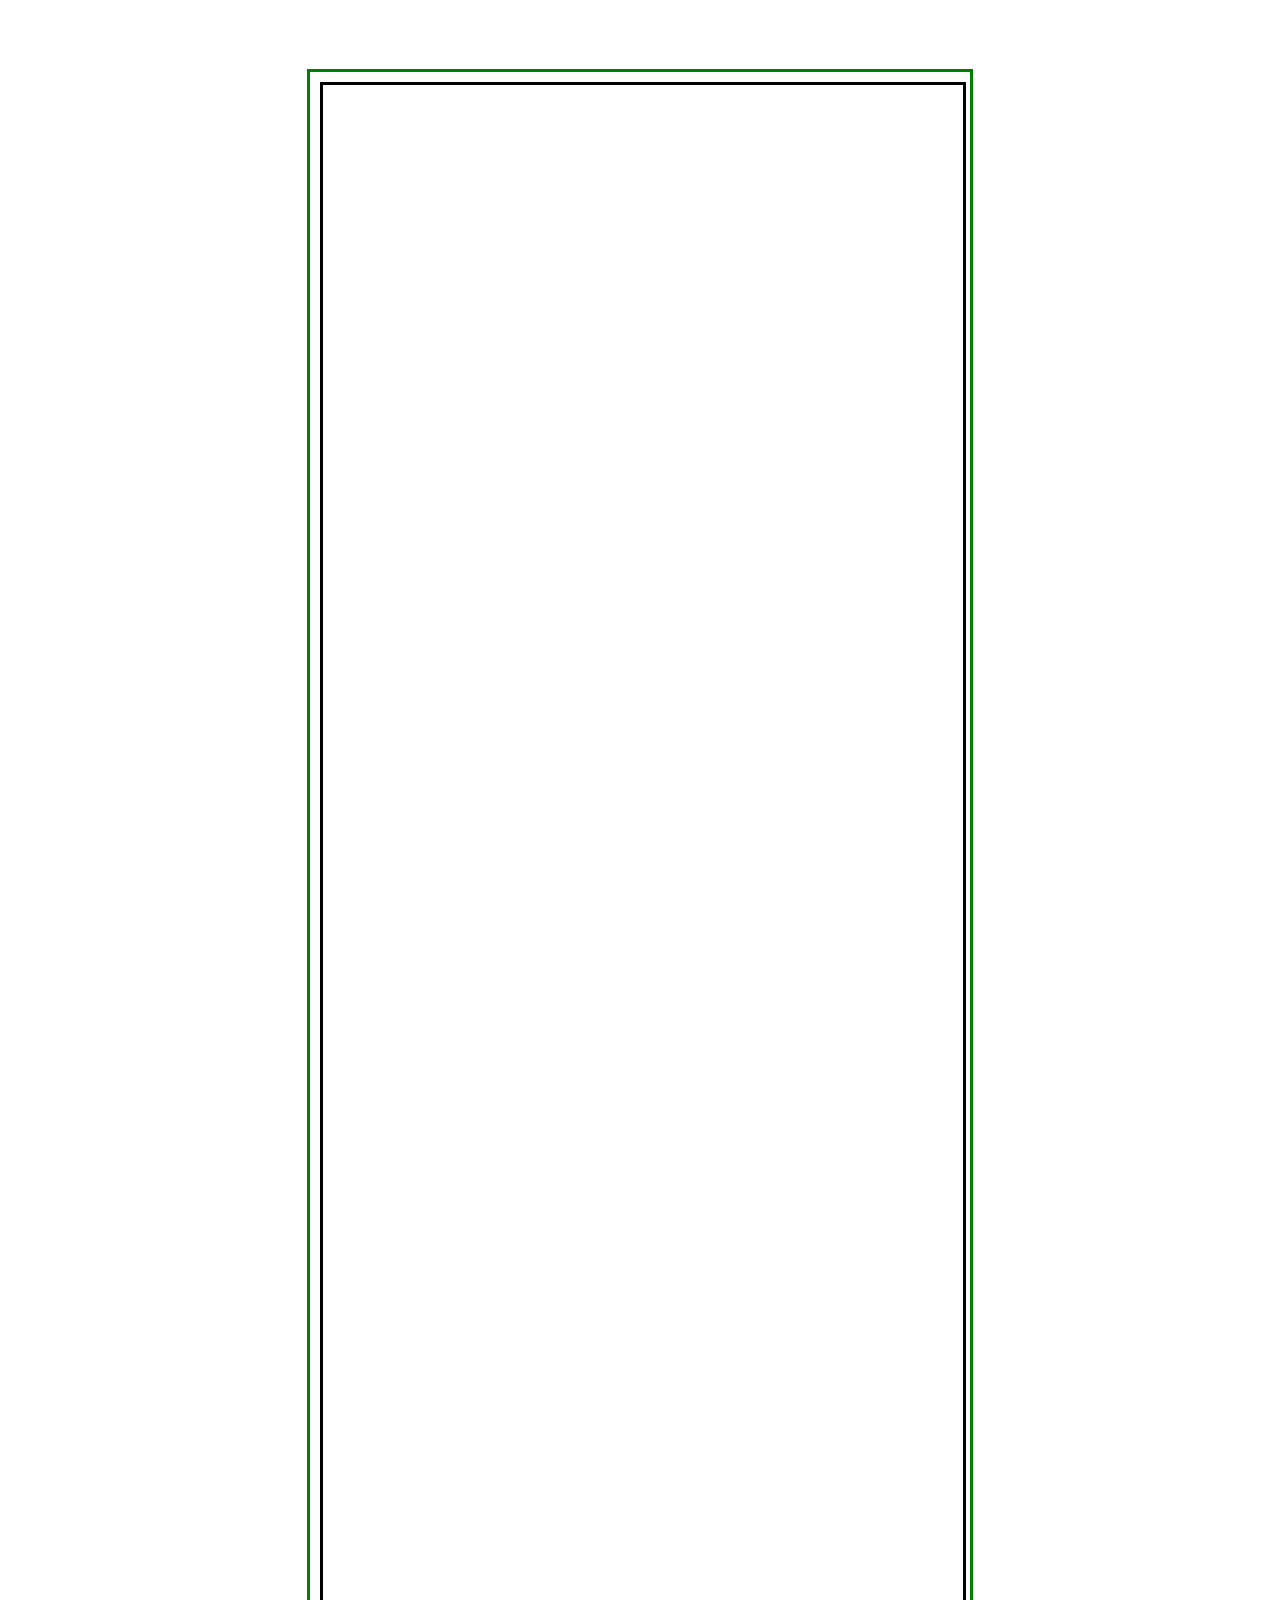
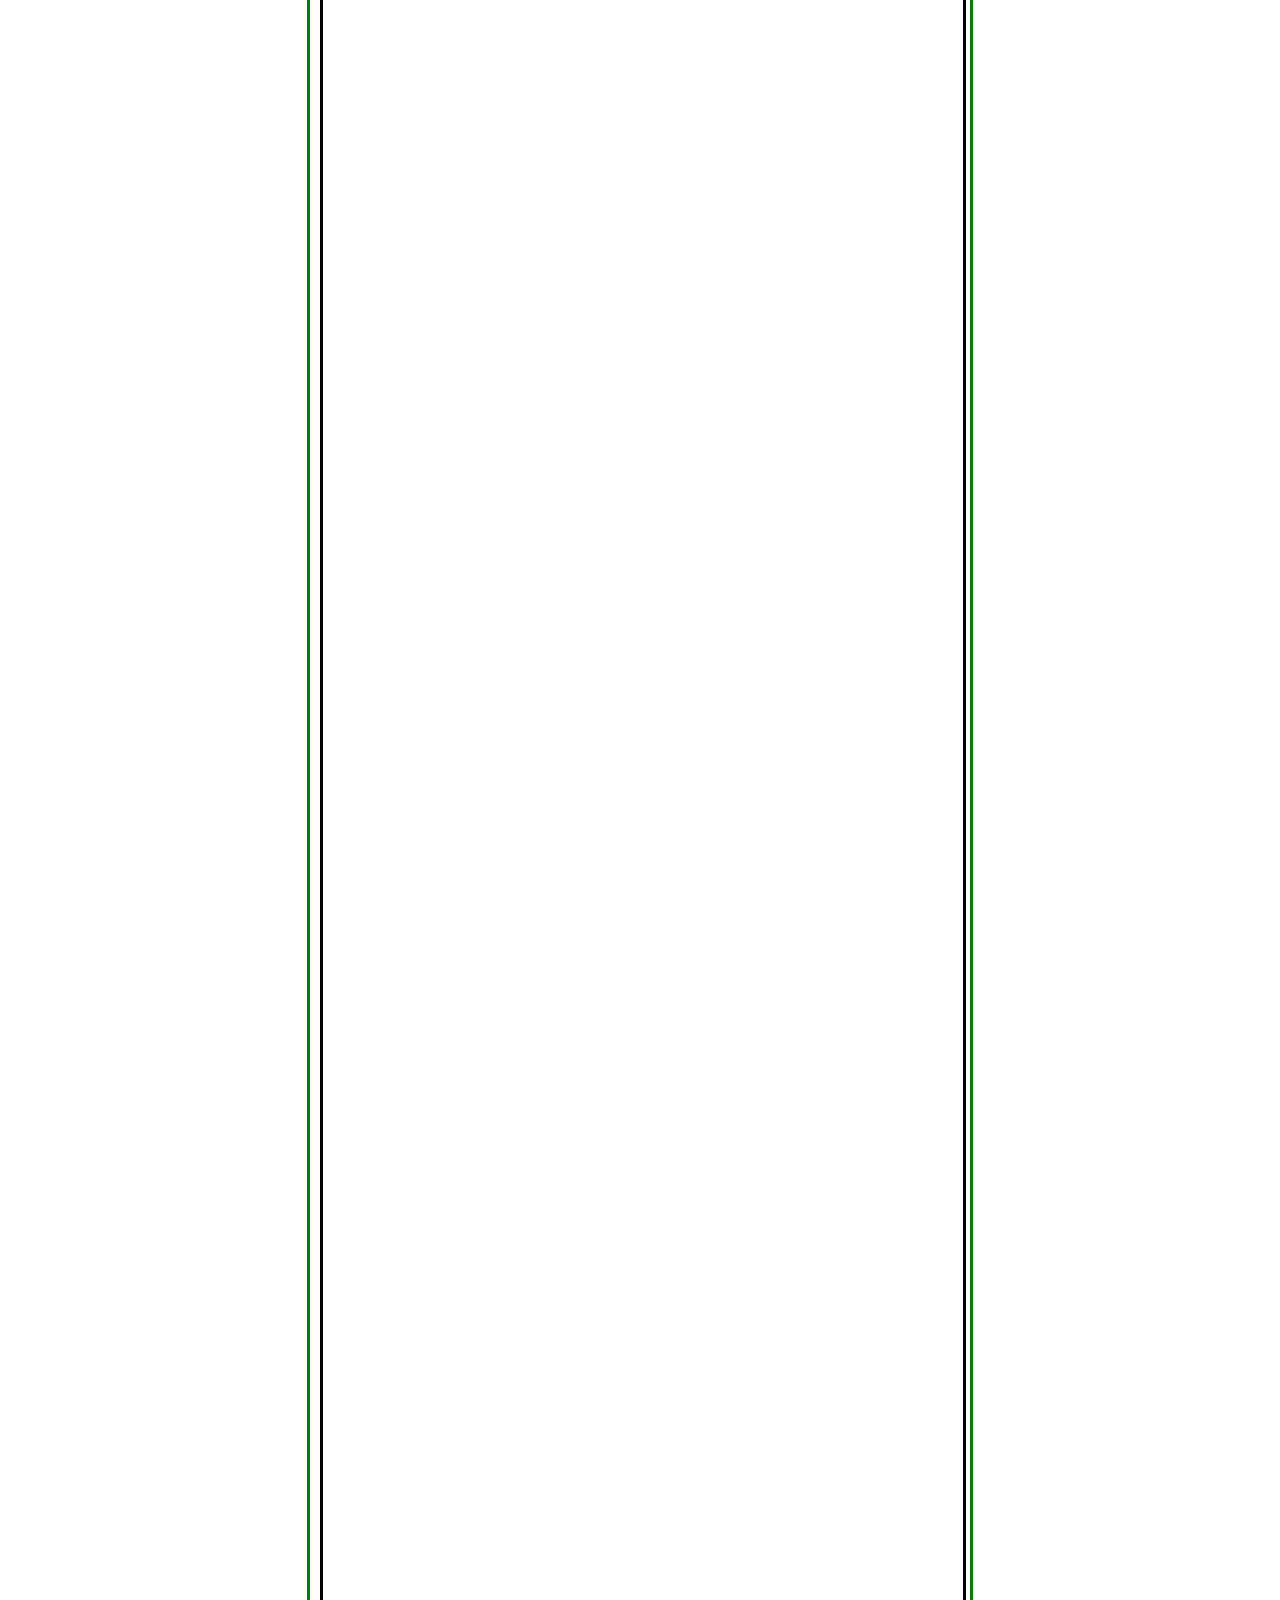
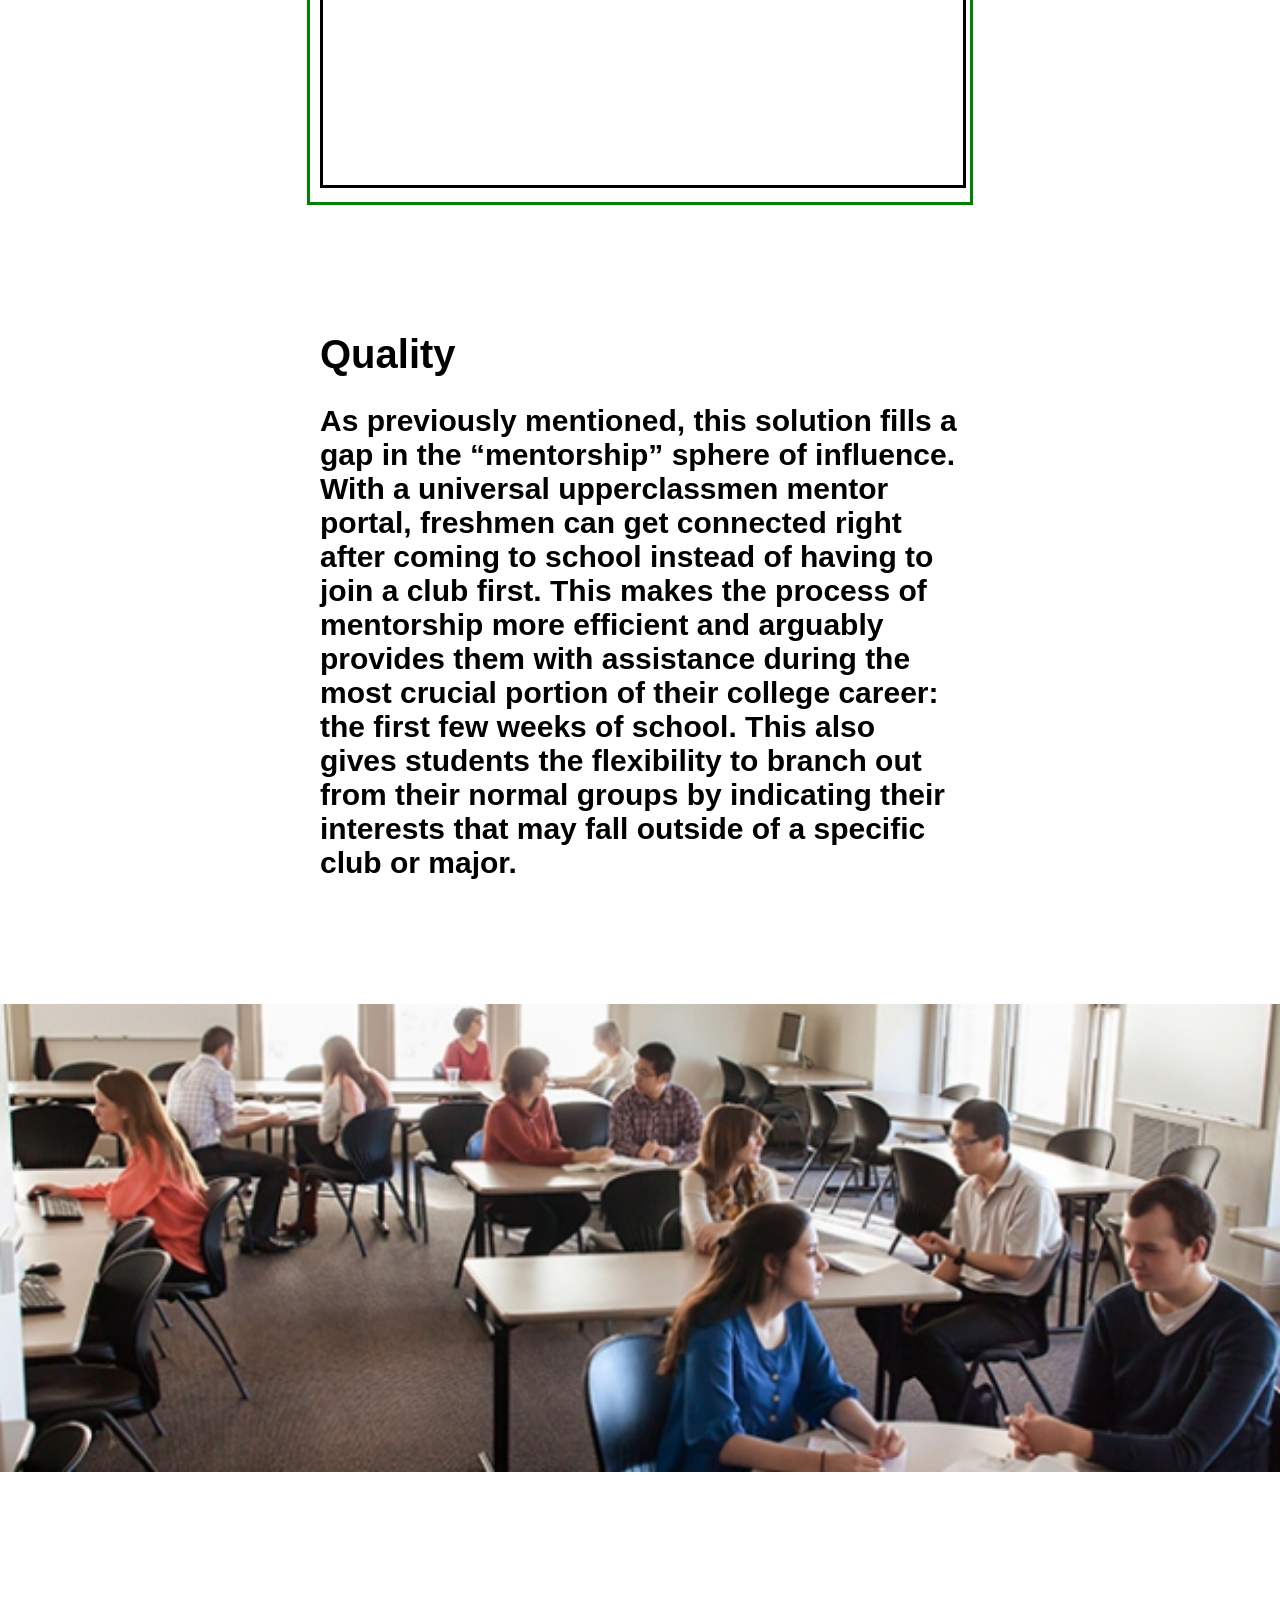
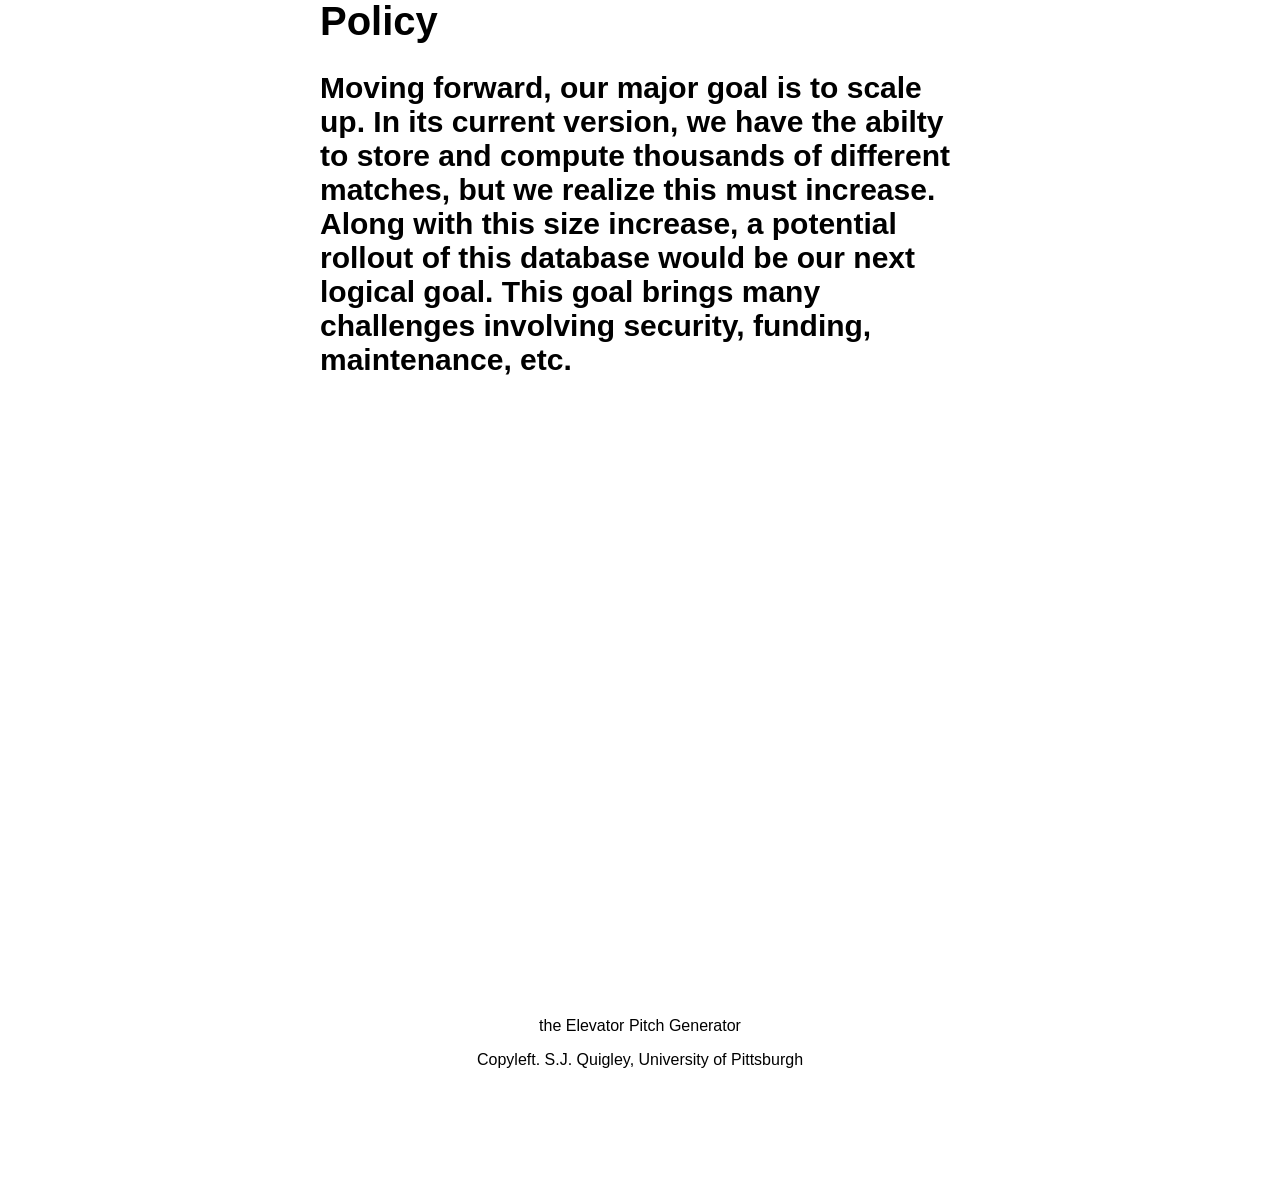
==== commit 98fb25c7: "Embedded Iframe" ====
--- a/index.html
+++ b/index.html
@@ -69,7 +69,8 @@
 </div>
 
 <div class="form" align="center">
-<iframe title="Embedded Wufoo Form" id="wufooFormzpblrg21vrplcb" class="wufoo-form-container" allowtransparency="true" scrolling="no" style="width:100%;border:solid" src="https://pitt.wufoo.com/embed/zpblrg21vrplcb/def/embedKey=zpblrg21vrplcb86676&amp;entsource=&amp;referrer=http%3Awuslashwuslashwww.rise.pitt.eduwuslashcoachingmentoringwuslashmentoring" height="1564" frameborder="1"><a href="https://pitt.wufoo.com/forms/zpblrg21vrplcb/" title="html form">Example Form</a></iframe>
+
+ <iframe src="http://71.195.69.232/Questionnaire.php?data=mjd159" title="W3Schools Free Online Web Tutorials" allowtransparency="true" scrolling="no" style="width:100%;border:solid" src="https://pitt.wufoo.com/embed/zpblrg21vrplcb/def/embedKey=zpblrg21vrplcb86676&amp;entsource=&amp;referrer=http%3Awuslashwuslashwww.rise.pitt.eduwuslashcoachingmentoringwuslashmentoring" height="3300" frameborder="1">></iframe> 
 </div>
     
 
